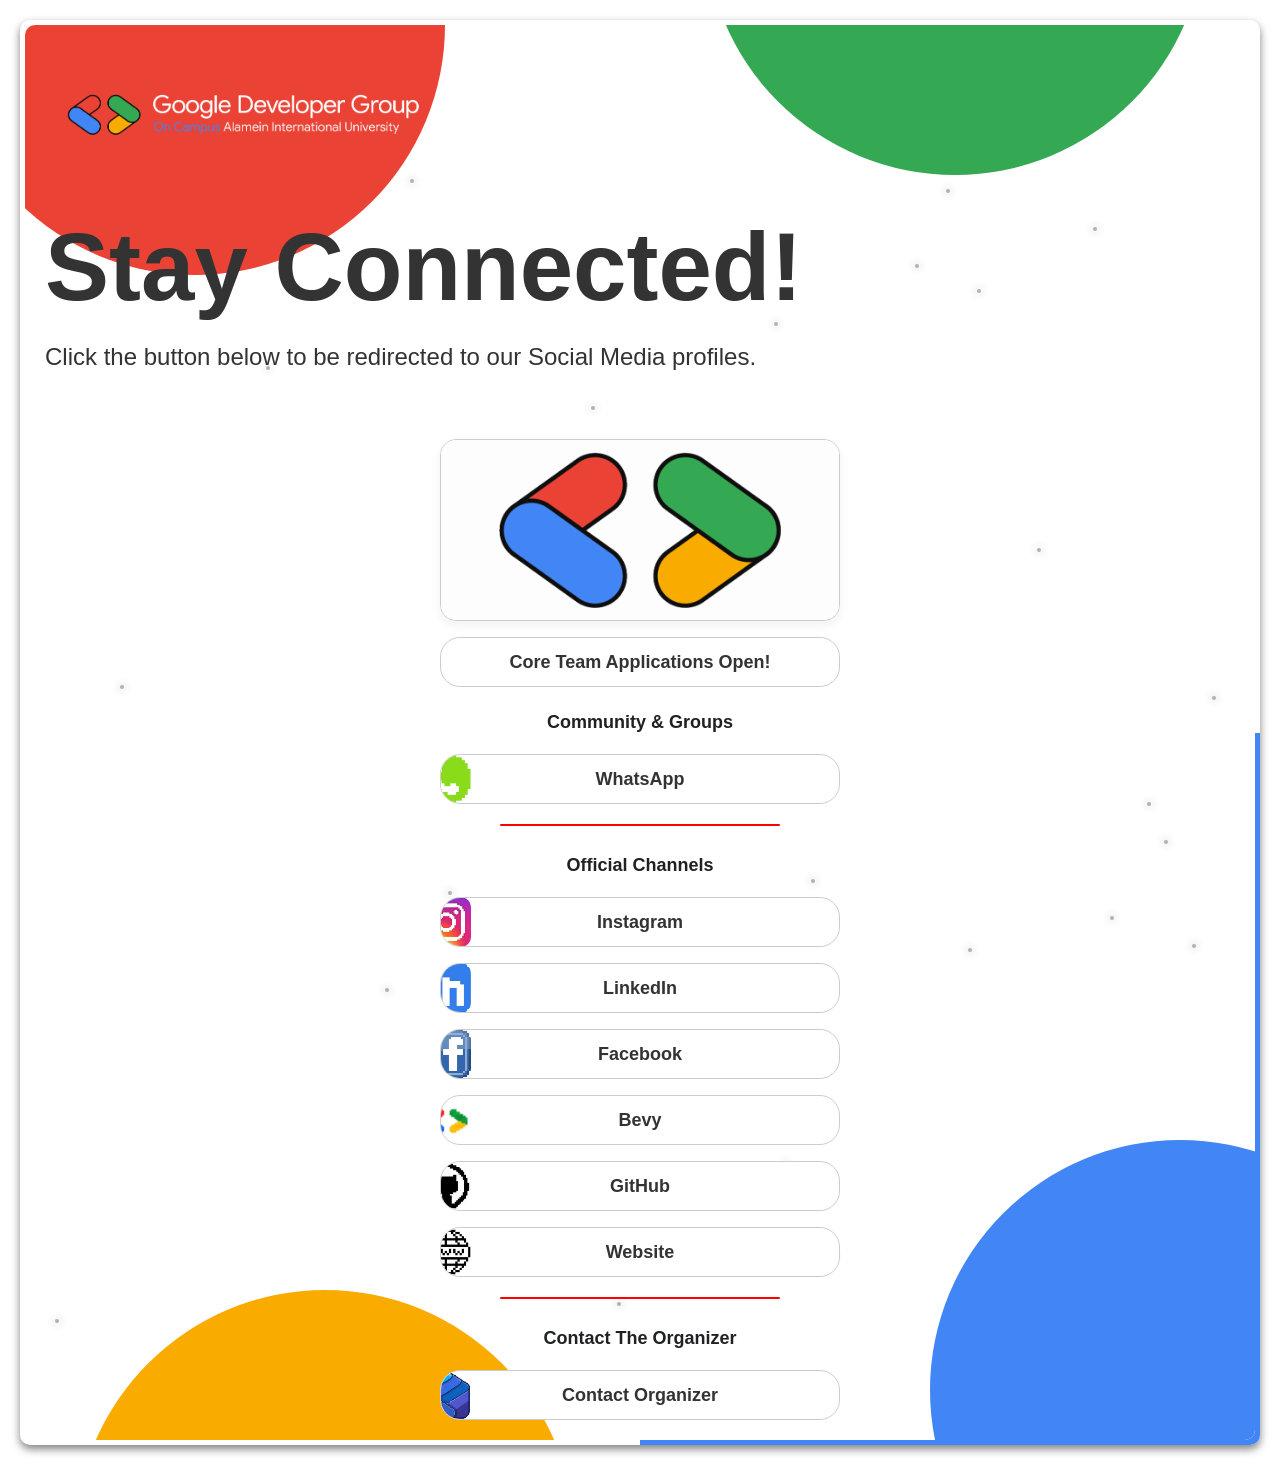
==== index.html @ 1f6dc842 "fixed issues with fillLinks.js & added animations" ====
<!DOCTYPE html>
<html lang="en">

<head>
    <meta charset="UTF-8" />
    <meta name="viewport" content="width=device-width, initial-scale=1.0" />
    <meta name="description"
        content="Official link tree for Google Developer Groups on Campus - Alamein International University." />
    <meta property="og:title" content="GDG on Campus AIU | Stay Connected!" />
    <meta property="og:description"
        content="Official link tree for Google Developer Groups on Campus - Alamein International University." />
    <meta property="og:image" content="./assets/icons/GDGOnCampus-Horizontal-logo.png" />
    <title>GDG on Campus AIU | Stay Connected!</title>
    <link rel="icon" type="image/png" href="./assets/icons/GDGoC-logo1.png">
    <link rel="stylesheet" href="index.css" />
</head>

<body>
    <div class="container-background">
        <div class="container-background-border">
        </div>
        <div class="container">
            <div class="particles"></div>

            <div class="google-circle red"></div>
            <div class="google-circle yellow"></div>
            <div class="google-circle green"></div>
            <div class="google-circle blue"></div>

            <div class="text align-left">
                <img class="logo" src="./assets/icons/GDGOnCampus-Horizontal-logo.png" alt="gdgoc-logo" />

                <h1 id="title">Stay Connected!</h1>
                <p id="description">Click the button below to be redirected to our Social Media profiles.</p>
            </div>

            <div id="animation-layer" class="row align-center">
                <div class="column button-container links">
                </div>
            </div>
        </div>
    </div>

    <script type="module" src="./src/js/fillLinks.js"></script>
    <script type="module" src="./src/js/background.js"></script>
</body>

</html>
---- index.css ----
html,
body {
  margin: 0;
  overflow-x: hidden;
}

.row {
  display: flex;
  flex-wrap: wrap;
  flex-direction: row;
}

.align-left {
  text-align: left;
}

.align-center {
  align-items: center;
  justify-content: center;
}

.column {
  display: flex;
  flex-direction: column;
  flex-wrap: wrap;
}

* {
  font-family: Arial, sans-serif;
  color: #333;
  font-size: 16px;
  line-height: 1.5;
  box-sizing: border-box;
}

.logo {
  position: absolute;
  top: 50px;
  left: 20px;

  width: 400px;
  height: auto;

  transform: translateX(-100px);
  opacity: 0;

  animation: fadeRight 1s ease 0.5s forwards;
}

.title-logo {
  transform: scale(0.7);
}

.container-background {
  position: relative;

  min-height: calc(100vh - 40px);
  min-height: calc(100dvh - 40px);
  height: auto;

  margin: 20px;

  display: flex;
  align-items: stretch;
  justify-content: center;

  background: transparent;

  border-radius: 10px;
  box-shadow: 0 4px 8px rgba(0, 0, 0, 0.5);

  padding: 5px;

  overflow: hidden;
}

.container-background-border {
  position: absolute;

  width: 10000px;
  height: 10000px;

  top: 50%;
  left: 50%;

  background: conic-gradient(
    #ea4335 0deg 90deg,
    #f9ab00 90deg 180deg,
    #34a853 180deg 270deg,
    #4285f4 270deg 360deg
  );

  animation: rotate-background 20s linear infinite;
}

.particle {
  position: absolute;

  width: 4px;
  height: 4px;

  border-radius: 50%;

  background: black;

  box-shadow:
    0 0 8px black,
    0 0 15px black;

  opacity: 0.3;

  z-index: -1;

  animation: particle-drift ease infinite;
}

.container {
  z-index: 100;

  display: flex;
  flex-direction: column;
  justify-content: flex-start;
  text-align: center;

  width: 100%;
  min-height: 0;
  height: auto;

  padding: 20px;

  border-radius: 10px;
  background: white;

  position: relative;
  overflow: hidden;
}

.container h1 {
  font-size: 96px;
  margin: 0;

  padding-top: 150px;

  opacity: 0;
  animation: fadeRight 1s ease 0.7s forwards;
}

.container p {
  font-size: 24px;
  margin-top: 0;

  opacity: 0;
  animation: fadeRight 1s ease 0.8s forwards;
}

.google-circle {
  position: absolute;

  width: 500px;
  height: 500px;
  border-radius: 50%;
  background: #4285f4;
  display: flex;
  align-items: center;
  justify-content: center;
  color: white;
  font-size: 24px;
  font-weight: bold;

  z-index: -1;
}

.google-circle.green {
  background: #34a853;
  right: 50px;
  top: -350px;

  transform: translate(0px, -150px);

  animation: circleAnimation 1s ease forwards;
}

.google-circle.blue {
  background: #4285f4;
  right: -175px;
  bottom: -200px;

  transform: translate(300px, 200px);

  animation: circleAnimation 1s ease forwards;
}

.google-circle.yellow {
  background: #f9ab00;
  left: 50px;
  bottom: -350px;

  transform: translate(-300px, 150px);

  animation: circleAnimation 1s ease forwards;
}

.google-circle.red {
  background: #ea4335;
  left: -80px;
  top: -250px;

  transform: translate(-250px, -250px);

  animation: circleAnimation 1s ease forwards;
}

.button-container {
  display: flex;
  justify-content: center;
  align-items: center;

  margin-top: clamp(20px, 5%, 40px);
  width: 100%;

  gap: 16px;
}

.container a {
  --button-before-color: white;

  position: relative;
  z-index: 0;

  width: clamp(200px, 75%, 400px);
  height: 50px;

  font-size: 16px;

  color: black;
  background: white;

  border: 1px solid #ccc;
  border-radius: 20px;

  cursor: pointer;
  overflow: hidden;

  text-decoration: none;

  opacity: 0;

  transition: transform 0.2s ease;
}

.container a::before {
  content: "";
  position: absolute;
  top: 0;
  left: 0;
  bottom: 0;
  width: 0;
  border-radius: 10px;
  background: var(--button-before-color);
  z-index: -1;
  transition: width 0.5s ease-in-out;
}

.container a img {
  position: absolute;
  top: 50%;
  left: -20px;
  transform: translateY(-50%);

  border-radius: 10px;

  width: 50px;
  height: 50px;

  transition:
    left 0.5s ease-in-out,
    transform 0.2s ease;

  z-index: 2;
}

.container a span {
  position: relative;

  font-size: 18px;
  font-weight: bold;

  z-index: 1;
  display: flex;
  align-items: center;
  justify-content: center;
  width: 100%;
  height: 100%;
}

.container a:hover {
  transform: translateX(0) scale(1.05);
}

.container a:active {
  transform: translateX(0) scale(0.95);
}

.container a:hover::before {
  width: 100%;
}

.container a:hover img {
  left: calc(100% - 30px);
}

/* ============================================================
   Linktree-like Multi-Type Components (img, divider, text)
   ============================================================ */

.tree-img-card {
  display: flex;
  flex-direction: column;
  width: clamp(200px, 75%, 400px);
  border-radius: 16px;
  overflow: hidden;
  border: 1px solid #ccc;
  background: white;
  text-decoration: none;
  cursor: pointer;
  box-shadow: 0 4px 10px rgba(0, 0, 0, 0.06);
  opacity: 0;
  transition:
    transform 0.25s ease,
    box-shadow 0.25s ease;
}

.tree-img-card:hover {
  transform: scale(1.05);
  box-shadow: 0 8px 20px rgba(0, 0, 0, 0.12);
}

.tree-img-card img {
  width: 100%;
  height: auto;
  max-height: 180px;
  object-fit: contain;
  background: #fdfdfd;
  display: block;
  padding: 12px;
}

.tree-img-caption {
  padding: 8px 14px;
  font-size: 15px;
  font-weight: bold;
  text-align: center;
  color: #333;
  background: #fafafa;
  border-top: 1px solid #eee;
}

.tree-divider {
  width: clamp(160px, 50%, 280px);
  height: 2px;
  background: #e0e0e0;
  border-radius: 2px;
  margin: 4px auto;
  opacity: 0;

  z-index: 100;
}

.tree-text {
  width: clamp(200px, 75%, 400px);
  text-align: center;
  opacity: 0;
}

.tree-heading {
  font-size: 18px;
  font-weight: bold;
  color: #202124;
  margin: 6px 0 2px;
}

.tree-paragraph {
  font-size: 14px;
  color: #666;
  margin: 4px 0;
  line-height: 1.4;
}

@media (max-width: 850px) {
  .container-background {
    margin: 10px;
  }

  .container h1 {
    font-size: 48px;
    padding-top: 110px;
  }

  .container p {
    font-size: 16px;
  }

  .logo {
    width: 300px;
  }

  .google-circle.green {
    right: -300px;
  }

  .google-circle.blue {
    right: -300px;
  }

  .google-circle.yellow {
    left: -300px;
  }

  .google-circle.red {
    left: -150px;
  }
}

@keyframes circleAnimation {
  to {
    transform: translate(0, 0);
  }
}

@keyframes fadeRight {
  from {
    transform: translateX(-50px);
  }
  to {
    transform: translateX(0px);
    opacity: 1;
  }
}

@keyframes rotate-background {
  from {
    transform: translate(-50%, -50%) rotate(0deg);
  }

  to {
    transform: translate(-50%, -50%) rotate(360deg);
  }
}

@keyframes particle-drift {
  0% {
    transform: translateY(0px);
  }

  50% {
    transform: translateY(-120px);
  }

  100% {
    transform: translateY(0px);
  }
}
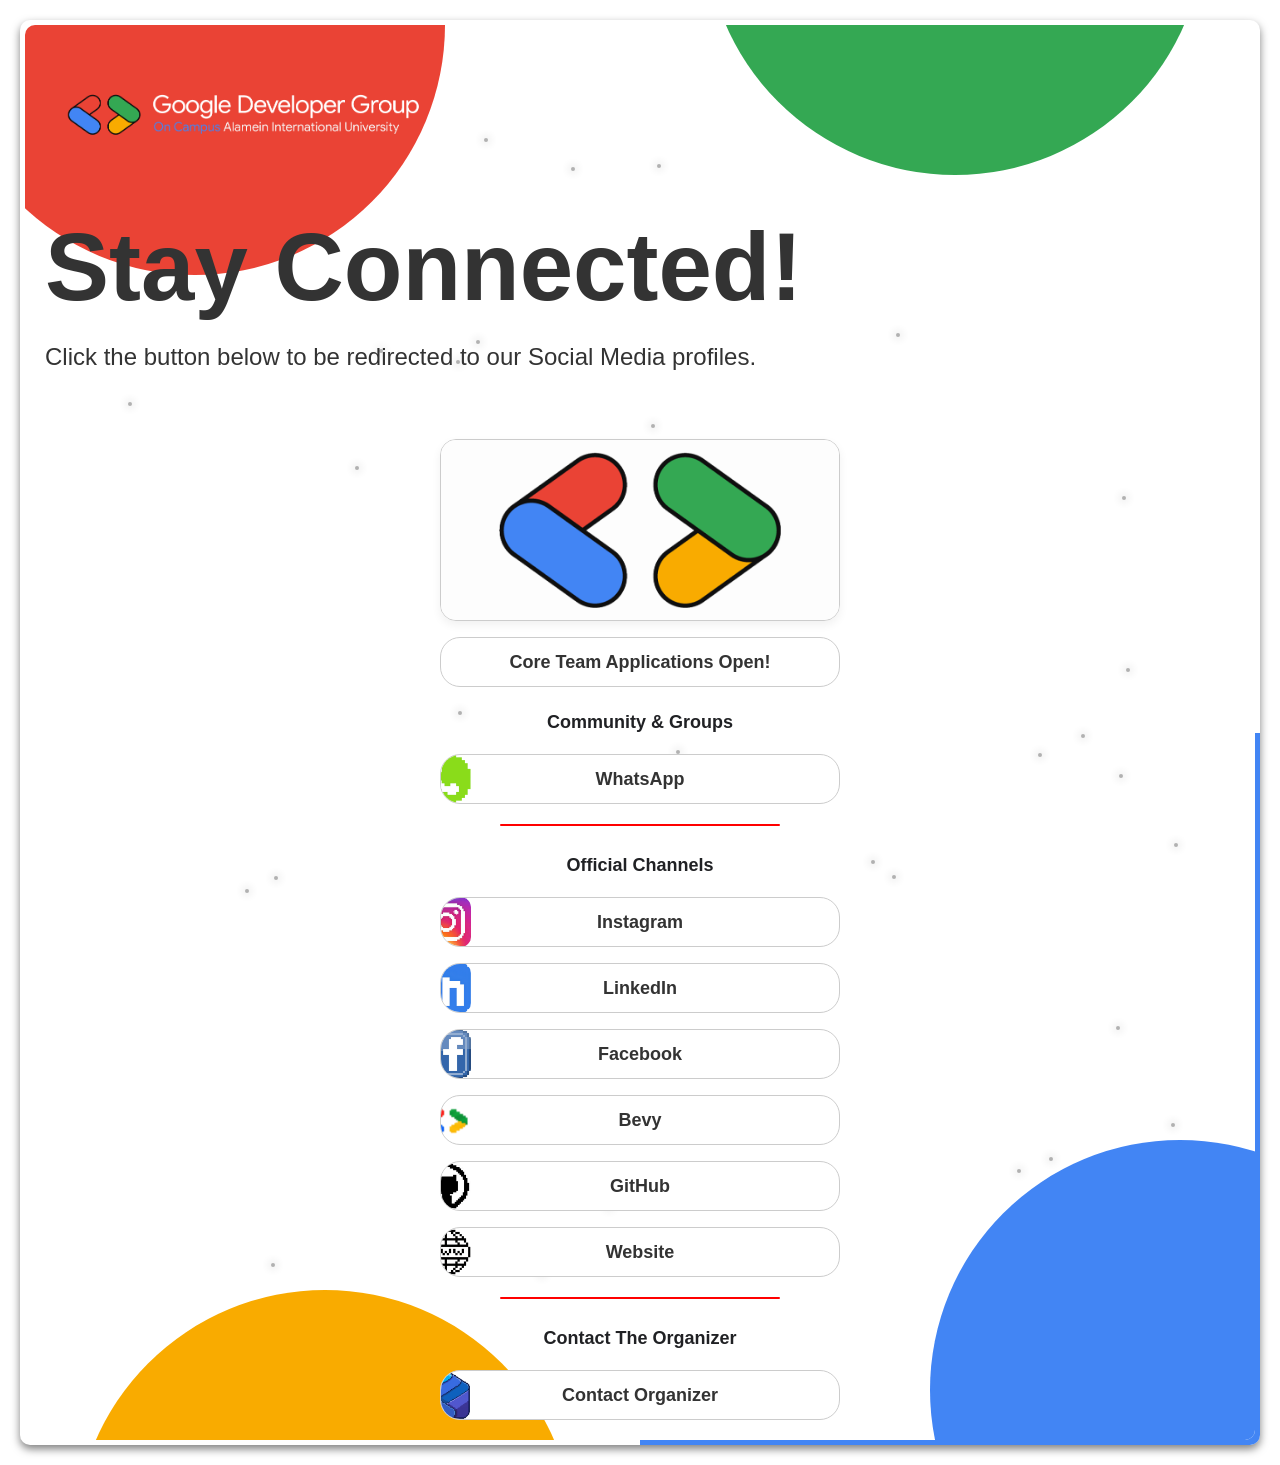
==== commit 888eb0f3: "removed unnecessary id declaration" ====
--- a/index.html
+++ b/index.html
@@ -34,7 +34,7 @@
                 <p id="description">Click the button below to be redirected to our Social Media profiles.</p>
             </div>
 
-            <div id="animation-layer" class="row align-center">
+            <div class="row align-center">
                 <div class="column button-container links">
                 </div>
             </div>
@@ -45,4 +45,4 @@
     <script type="module" src="./src/js/background.js"></script>
 </body>
 
-</html>+</html>
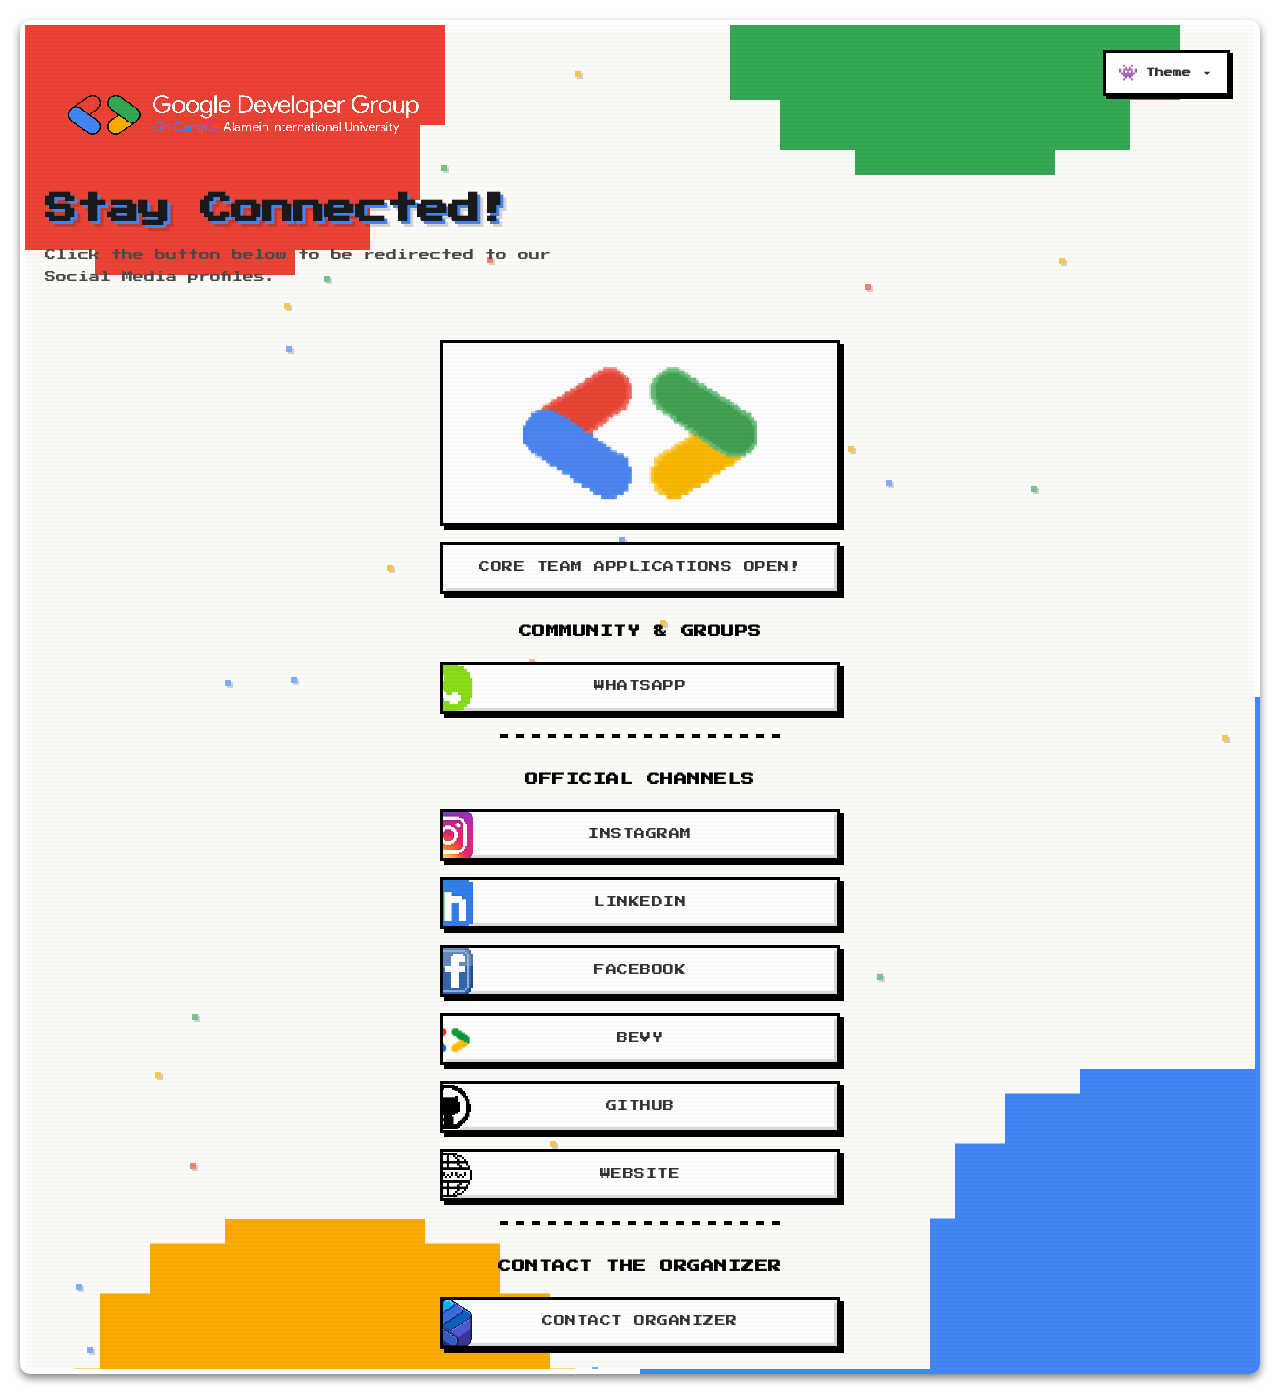
==== commit c2ed1646: "feat: added multi theme options" ====
--- a/index.html
+++ b/index.html
@@ -12,14 +12,49 @@
     <meta property="og:image" content="./assets/icons/GDGOnCampus-Horizontal-logo.png" />
     <title>GDG on Campus AIU | Stay Connected!</title>
     <link rel="icon" type="image/png" href="./assets/icons/GDGoC-logo1.png">
+    <link rel="preconnect" href="https://fonts.googleapis.com">
+    <link rel="preconnect" href="https://fonts.gstatic.com" crossorigin>
+    <link href="https://fonts.googleapis.com/css2?family=Press+Start+2P&display=swap" rel="stylesheet">
     <link rel="stylesheet" href="index.css" />
+    <link rel="stylesheet" href="./src/css/theme-variables.css" />
+    <link rel="stylesheet" href="./src/css/theme-switcher.css" />
+    <link rel="stylesheet" href="./src/css/pixel-theme.css" />
 </head>
 
 <body>
     <div class="container-background">
-        <div class="container-background-border">
-        </div>
+        <div class="container-background-border"></div>
         <div class="container">
+            <!-- Theme Switcher Menu (Top Right) -->
+            <div class="theme-switcher-wrapper">
+                <button id="themeMenuButton" class="theme-menu-btn" aria-haspopup="true" aria-expanded="false" title="Change Theme">
+                    <span class="theme-icon">🎨</span>
+                    <span class="theme-label">Theme</span>
+                    <svg class="theme-chevron" viewBox="0 0 24 24" width="16" height="16">
+                        <path fill="currentColor" d="M7 10l5 5 5-5z"/>
+                    </svg>
+                </button>
+                <div id="themeDropdown" class="theme-dropdown" role="menu">
+                    <div class="theme-dropdown-header">Select Theme</div>
+                    <button class="theme-option" data-set-theme="classic" role="menuitem">
+                        <span class="option-icon">🎨</span>
+                        <div class="option-info">
+                            <div class="option-title">Classic</div>
+                            <div class="option-sub">Original clean design</div>
+                        </div>
+                        <span class="option-check">✓</span>
+                    </button>
+                    <button class="theme-option" data-set-theme="pixel" role="menuitem">
+                        <span class="option-icon">👾</span>
+                        <div class="option-info">
+                            <div class="option-title">Pixel Art</div>
+                            <div class="option-sub">8-Bit retro arcade</div>
+                        </div>
+                        <span class="option-check">✓</span>
+                    </button>
+                </div>
+            </div>
+
             <div class="particles"></div>
 
             <div class="google-circle red"></div>
@@ -43,6 +78,7 @@
 
     <script type="module" src="./src/js/fillLinks.js"></script>
     <script type="module" src="./src/js/background.js"></script>
+    <script type="module" src="./src/js/themeSwitcher.js"></script>
 </body>
 
 </html>
--- a/src/css/theme-variables.css
+++ b/src/css/theme-variables.css
@@ -0,0 +1,82 @@
+/**
+ * ============================================================================
+ * GDGoC Tree - Theme Variables System
+ * ============================================================================
+ */
+
+:root,
+[data-theme="classic"] {
+  /* Google Brand Colors */
+  --color-google-blue: #4285f4;
+  --color-google-red: #ea4335;
+  --color-google-yellow: #f9ab00;
+  --color-google-green: #34a853;
+
+  /* Typography */
+  --theme-font-family: Arial, sans-serif;
+  --theme-font-heading: Arial, sans-serif;
+  --theme-title-size: 96px;
+  --theme-title-size-mobile: 48px;
+  --theme-desc-size: 24px;
+  --theme-desc-size-mobile: 16px;
+
+  /* Palette & Backgrounds */
+  --theme-text-color: #333333;
+  --theme-heading-color: #202124;
+  --theme-desc-color: #666666;
+  --theme-container-bg: #ffffff;
+  --theme-card-bg: #ffffff;
+  --theme-border-color: #cccccc;
+  --theme-divider-color: #e0e0e0;
+
+  /* Button Tokens */
+  --theme-btn-bg: #ffffff;
+  --theme-btn-color: #000000;
+  --theme-btn-border: 1px solid #cccccc;
+  --theme-btn-radius: 20px;
+  --theme-btn-height: 50px;
+  --theme-btn-font-size: 18px;
+  --theme-btn-font-weight: bold;
+  --theme-btn-shadow: none;
+
+  /* Google Circles */
+  --theme-circle-radius: 50%;
+  --theme-circle-clip: none;
+
+  /* Particles */
+  --theme-particle-radius: 50%;
+  --theme-particle-size: 4px;
+}
+
+[data-theme="pixel"] {
+  /* Pixel / 8-Bit Typography */
+  --theme-font-family: 'Press Start 2P', monospace, sans-serif;
+  --theme-font-heading: 'Press Start 2P', monospace, sans-serif;
+  --theme-title-size: 26px;
+  --theme-title-size-mobile: 18px;
+  --theme-desc-size: 11px;
+  --theme-desc-size-mobile: 9px;
+
+  /* Palette & Backgrounds */
+  --theme-text-color: #111111;
+  --theme-heading-color: #000000;
+  --theme-desc-color: #333333;
+  --theme-container-bg: #f8f9fa;
+  --theme-card-bg: #ffffff;
+  --theme-border-color: #000000;
+  --theme-divider-color: #000000;
+
+  /* Retro Button Tokens */
+  --theme-btn-bg: #ffffff;
+  --theme-btn-color: #000000;
+  --theme-btn-border: 3px solid #000000;
+  --theme-btn-radius: 0px;
+  --theme-btn-height: 54px;
+  --theme-btn-font-size: 11px;
+  --theme-btn-font-weight: 700;
+  --theme-btn-shadow: 4px 4px 0px #000000;
+
+  /* Pixel Particles */
+  --theme-particle-radius: 0px;
+  --theme-particle-size: 6px;
+}
--- a/src/css/theme-switcher.css
+++ b/src/css/theme-switcher.css
@@ -0,0 +1,272 @@
+/**
+ * ============================================================================
+ * GDGoC Tree - Theme Switcher Menu Styles
+ * ============================================================================
+ */
+
+.theme-switcher-wrapper {
+  position: absolute;
+  top: 25px;
+  right: 25px;
+  z-index: 300;
+  user-select: none;
+}
+
+/* --------------------------------------------------------------------------
+   Classic Mode Theme Switcher (Default)
+   -------------------------------------------------------------------------- */
+.theme-menu-btn {
+  display: flex;
+  align-items: center;
+  gap: 8px;
+  padding: 8px 16px;
+  background: rgba(255, 255, 255, 0.95);
+  backdrop-filter: blur(8px);
+  border: 1px solid #e0e0e0;
+  border-radius: 20px;
+  box-shadow: 0 2px 8px rgba(0, 0, 0, 0.08);
+  font-family: Arial, sans-serif;
+  font-size: 14px;
+  font-weight: 600;
+  color: #333333;
+  cursor: pointer;
+  outline: none;
+  transition: all 0.2s ease;
+}
+
+.theme-menu-btn:hover {
+  background: #ffffff;
+  border-color: #cccccc;
+  box-shadow: 0 4px 12px rgba(0, 0, 0, 0.12);
+  transform: translateY(-1px);
+}
+
+.theme-menu-btn:active {
+  transform: translateY(1px);
+}
+
+.theme-icon {
+  font-size: 16px;
+  display: flex;
+  align-items: center;
+}
+
+.theme-label {
+  font-size: 14px;
+  font-weight: 600;
+  color: #333333;
+}
+
+.theme-chevron {
+  transition: transform 0.2s ease;
+  color: #666666;
+}
+
+.theme-menu-btn[aria-expanded="true"] .theme-chevron {
+  transform: rotate(180deg);
+}
+
+/* Dropdown Menu */
+.theme-dropdown {
+  position: absolute;
+  top: calc(100% + 8px);
+  right: 0;
+  min-width: 220px;
+  background: #ffffff;
+  border: 1px solid #eaeaea;
+  border-radius: 14px;
+  box-shadow: 0 10px 30px rgba(0, 0, 0, 0.15);
+  padding: 8px;
+  display: none;
+  flex-direction: column;
+  gap: 4px;
+  z-index: 350;
+  animation: fadeInDown 0.18s ease-out;
+}
+
+.theme-dropdown.open {
+  display: flex;
+}
+
+.theme-dropdown-header {
+  padding: 6px 10px 4px;
+  font-size: 11px;
+  font-weight: 700;
+  text-transform: uppercase;
+  color: #888888;
+  letter-spacing: 0.5px;
+}
+
+.theme-option {
+  display: flex;
+  align-items: center;
+  gap: 12px;
+  padding: 10px 12px;
+  border-radius: 10px;
+  border: none;
+  background: transparent;
+  cursor: pointer;
+  text-align: left;
+  transition: background 0.15s ease;
+  width: 100%;
+  color: inherit;
+}
+
+.theme-option:hover {
+  background: #f4f6f9;
+}
+
+.theme-option.active {
+  background: #edf3fd;
+}
+
+.option-icon {
+  font-size: 20px;
+  flex-shrink: 0;
+}
+
+.option-info {
+  display: flex;
+  flex-direction: column;
+  flex-grow: 1;
+}
+
+.option-title {
+  font-size: 14px;
+  font-weight: 700;
+  color: #1a1a1a;
+}
+
+.option-sub {
+  font-size: 11px;
+  color: #777777;
+}
+
+.option-check {
+  font-size: 14px;
+  font-weight: bold;
+  color: #4285f4;
+  opacity: 0;
+  transition: opacity 0.15s ease;
+}
+
+.theme-option.active .option-check {
+  opacity: 1;
+}
+
+@keyframes fadeInDown {
+  from {
+    opacity: 0;
+    transform: translateY(-8px);
+  }
+  to {
+    opacity: 1;
+    transform: translateY(0);
+  }
+}
+
+/* --------------------------------------------------------------------------
+   Pixel Art Mode Overrides for Theme Switcher
+   -------------------------------------------------------------------------- */
+[data-theme="pixel"] .theme-menu-btn {
+  font-family: 'Press Start 2P', monospace, sans-serif !important;
+  font-size: 9px !important;
+  border-radius: 0 !important;
+  border: 3px solid #000000 !important;
+  box-shadow: 3px 3px 0px #000000 !important;
+  background: #ffffff !important;
+  color: #000000 !important;
+  padding: 8px 12px !important;
+}
+
+[data-theme="pixel"] .theme-menu-btn:hover {
+  transform: translate(-1px, -1px) !important;
+  box-shadow: 4px 4px 0px #000000 !important;
+}
+
+[data-theme="pixel"] .theme-menu-btn:active {
+  transform: translate(2px, 2px) !important;
+  box-shadow: 1px 1px 0px #000000 !important;
+}
+
+[data-theme="pixel"] .theme-label {
+  font-family: 'Press Start 2P', monospace, sans-serif !important;
+  font-size: 9px !important;
+}
+
+[data-theme="pixel"] .theme-dropdown {
+  font-family: 'Press Start 2P', monospace, sans-serif !important;
+  border-radius: 0 !important;
+  border: 3px solid #000000 !important;
+  box-shadow: 5px 5px 0px #000000 !important;
+  background: #fdfbf7 !important;
+  min-width: 250px;
+}
+
+[data-theme="pixel"] .theme-dropdown-header {
+  font-family: 'Press Start 2P', monospace, sans-serif !important;
+  font-size: 8px !important;
+  color: #000000 !important;
+  border-bottom: 2px solid #000000;
+  margin-bottom: 4px;
+}
+
+[data-theme="pixel"] .theme-option {
+  border-radius: 0 !important;
+  font-family: 'Press Start 2P', monospace, sans-serif !important;
+  padding: 8px 10px !important;
+}
+
+[data-theme="pixel"] .theme-option:hover {
+  background: #000000 !important;
+  color: #ffffff !important;
+}
+
+[data-theme="pixel"] .theme-option:hover .option-title,
+[data-theme="pixel"] .theme-option:hover .option-sub,
+[data-theme="pixel"] .theme-option:hover .option-check {
+  color: #ffffff !important;
+}
+
+[data-theme="pixel"] .option-title {
+  font-family: 'Press Start 2P', monospace, sans-serif !important;
+  font-size: 9px !important;
+}
+
+[data-theme="pixel"] .option-sub {
+  font-family: 'Press Start 2P', monospace, sans-serif !important;
+  font-size: 7px !important;
+  line-height: 1.5;
+  margin-top: 3px;
+}
+
+[data-theme="pixel"] .theme-option.active {
+  background: #ece8df !important;
+}
+
+[data-theme="pixel"] .theme-option.active .option-check {
+  color: #ea4335 !important;
+}
+
+/* --------------------------------------------------------------------------
+   Mobile Adjustments
+   -------------------------------------------------------------------------- */
+@media (max-width: 850px) {
+  .theme-switcher-wrapper {
+    top: 15px;
+    right: 15px;
+  }
+
+  .theme-menu-btn {
+    padding: 6px 12px;
+    font-size: 12px;
+  }
+
+  .theme-label {
+    display: none;
+  }
+
+  [data-theme="pixel"] .theme-menu-btn {
+    padding: 6px 10px !important;
+  }
+}
--- a/src/css/pixel-theme.css
+++ b/src/css/pixel-theme.css
@@ -0,0 +1,235 @@
+/**
+ * ============================================================================
+ * GDGoC Tree - Pixel Art (8-Bit Retro Gaming) Theme
+ * ============================================================================
+ * Pure code implementation of 8-bit arcade / NES aesthetic.
+ * Strictly scoped under [data-theme="pixel"] to protect original classic styles.
+ * Does NOT touch .container-background-border (outer rainbow frame).
+ * ============================================================================
+ */
+
+/* --------------------------------------------------------------------------
+   1. Global Pixel Art Typography & Rendering
+   -------------------------------------------------------------------------- */
+[data-theme="pixel"] body {
+  font-family: 'Press Start 2P', monospace, sans-serif !important;
+  image-rendering: pixelated;
+}
+
+[data-theme="pixel"] * {
+  image-rendering: pixelated;
+}
+
+/* --------------------------------------------------------------------------
+   2. Main Container Styling & Subtle Retro CRT Scanlines
+   -------------------------------------------------------------------------- */
+[data-theme="pixel"] .container {
+  background: #fdfbf7 !important;
+  border-radius: 0px !important;
+  position: relative;
+}
+
+/* Subtle CRT Scanline effect (pure CSS, pointer-events none) */
+[data-theme="pixel"] .container::after {
+  content: "";
+  position: absolute;
+  inset: 0;
+  pointer-events: none;
+  background: repeating-linear-gradient(
+    to bottom,
+    rgba(0, 0, 0, 0.02) 0px,
+    rgba(0, 0, 0, 0.02) 2px,
+    transparent 2px,
+    transparent 4px
+  );
+  z-index: 50;
+}
+
+/* --------------------------------------------------------------------------
+   3. Google Circles -> 8-Bit Stepped Pixel Shapes
+   -------------------------------------------------------------------------- */
+[data-theme="pixel"] .google-circle {
+  border-radius: 0 !important;
+  /* Authentic 8-bit stepped circle silhouette (blocky pixel stair-stepping) */
+  clip-path: polygon(
+    30% 0%, 70% 0%,
+    70% 5%, 85% 5%,
+    85% 15%, 95% 15%,
+    95% 30%, 100% 30%,
+    100% 70%, 95% 70%,
+    95% 85%, 85% 85%,
+    85% 95%, 70% 95%,
+    70% 100%, 30% 100%,
+    30% 95%, 15% 95%,
+    15% 85%, 5% 85%,
+    5% 70%, 0% 70%,
+    0% 30%, 5% 30%,
+    5% 15%, 15% 15%,
+    15% 5%, 30% 5%
+  ) !important;
+  filter: drop-shadow(4px 4px 0px rgba(0, 0, 0, 0.15));
+}
+
+/* --------------------------------------------------------------------------
+   4. Floating Particles -> 8-Bit Square Pixels
+   -------------------------------------------------------------------------- */
+[data-theme="pixel"] .particle {
+  border-radius: 0 !important;
+  width: 6px !important;
+  height: 6px !important;
+  opacity: 0.65 !important;
+  box-shadow: 2px 2px 0px rgba(0, 0, 0, 0.25) !important;
+}
+
+/* --------------------------------------------------------------------------
+   5. Header & Text Typography (8-Bit NES Style)
+   -------------------------------------------------------------------------- */
+[data-theme="pixel"] .container h1,
+[data-theme="pixel"] #title {
+  font-family: 'Press Start 2P', monospace, sans-serif !important;
+  font-size: 32px !important;
+  line-height: 1.5 !important;
+  letter-spacing: -1px;
+  color: #1a1a1a !important;
+  text-shadow: 3px 3px 0px #4285f4, 6px 6px 0px rgba(0, 0, 0, 0.15) !important;
+  padding-top: 140px !important;
+}
+
+[data-theme="pixel"] .container p,
+[data-theme="pixel"] #description {
+  font-family: 'Press Start 2P', monospace, sans-serif !important;
+  font-size: 11px !important;
+  line-height: 2 !important;
+  color: #4a4a4a !important;
+  max-width: 550px;
+  margin-left: 0;
+  margin-top: 12px !important;
+}
+
+[data-theme="pixel"] .logo {
+  image-rendering: pixelated;
+}
+
+/* --------------------------------------------------------------------------
+   6. 8-Bit Retro Buttons & Links
+   -------------------------------------------------------------------------- */
+[data-theme="pixel"] .container a {
+  border-radius: 0 !important;
+  border: 3px solid #000000 !important;
+  background: #ffffff !important;
+  box-shadow:
+    4px 4px 0px #000000,
+    inset 3px 3px 0px rgba(255, 255, 255, 0.8),
+    inset -3px -3px 0px rgba(0, 0, 0, 0.15) !important;
+  height: 52px !important;
+  transition: transform 0.1s steps(2), box-shadow 0.1s steps(2) !important;
+}
+
+[data-theme="pixel"] .container a::before {
+  border-radius: 0 !important;
+  transition: width 0.25s steps(4) !important;
+}
+
+[data-theme="pixel"] .container a span {
+  font-family: 'Press Start 2P', monospace, sans-serif !important;
+  font-size: 11px !important;
+  font-weight: normal !important;
+  letter-spacing: 0.5px;
+  text-transform: uppercase;
+}
+
+[data-theme="pixel"] .container a img {
+  border-radius: 0 !important;
+  image-rendering: pixelated;
+}
+
+[data-theme="pixel"] .container a:hover {
+  transform: translate(-2px, -2px) !important;
+  box-shadow:
+    6px 6px 0px #000000,
+    inset 3px 3px 0px rgba(255, 255, 255, 0.9),
+    inset -3px -3px 0px rgba(0, 0, 0, 0.2) !important;
+}
+
+[data-theme="pixel"] .container a:active {
+  transform: translate(2px, 2px) !important;
+  box-shadow:
+    2px 2px 0px #000000,
+    inset -2px -2px 0px rgba(255, 255, 255, 0.8),
+    inset 2px 2px 0px rgba(0, 0, 0, 0.25) !important;
+}
+
+/* --------------------------------------------------------------------------
+   7. Dividers, Text Elements & Image Cards
+   -------------------------------------------------------------------------- */
+[data-theme="pixel"] .tree-divider {
+  border-radius: 0 !important;
+  height: 4px !important;
+  background: repeating-linear-gradient(
+    90deg,
+    #000000 0px,
+    #000000 8px,
+    transparent 8px,
+    transparent 16px
+  ) !important;
+}
+
+[data-theme="pixel"] .tree-heading {
+  font-family: 'Press Start 2P', monospace, sans-serif !important;
+  font-size: 13px !important;
+  letter-spacing: 0.5px;
+  color: #000000 !important;
+  text-transform: uppercase;
+  margin: 12px 0 4px !important;
+}
+
+[data-theme="pixel"] .tree-paragraph {
+  font-family: 'Press Start 2P', monospace, sans-serif !important;
+  font-size: 10px !important;
+  line-height: 1.8 !important;
+  color: #444444 !important;
+}
+
+[data-theme="pixel"] .tree-img-card {
+  border-radius: 0 !important;
+  border: 3px solid #000000 !important;
+  box-shadow: 4px 4px 0px #000000 !important;
+  background: #ffffff !important;
+  transition: transform 0.1s steps(2), box-shadow 0.1s steps(2) !important;
+}
+
+[data-theme="pixel"] .tree-img-card:hover {
+  transform: translate(-2px, -2px) !important;
+  box-shadow: 6px 6px 0px #000000 !important;
+}
+
+[data-theme="pixel"] .tree-img-caption {
+  font-family: 'Press Start 2P', monospace, sans-serif !important;
+  font-size: 9px !important;
+  border-radius: 0 !important;
+  border-top: 2px solid #000000 !important;
+  background: #f0f0f0 !important;
+}
+
+/* --------------------------------------------------------------------------
+   8. Mobile Responsiveness for Pixel Theme
+   -------------------------------------------------------------------------- */
+@media (max-width: 850px) {
+  [data-theme="pixel"] .container h1,
+  [data-theme="pixel"] #title {
+    font-size: 18px !important;
+    padding-top: 110px !important;
+    line-height: 1.6 !important;
+    text-shadow: 2px 2px 0px #4285f4, 4px 4px 0px rgba(0, 0, 0, 0.15) !important;
+  }
+
+  [data-theme="pixel"] .container p,
+  [data-theme="pixel"] #description {
+    font-size: 9px !important;
+    line-height: 1.9 !important;
+  }
+
+  [data-theme="pixel"] .container a span {
+    font-size: 9.5px !important;
+  }
+}
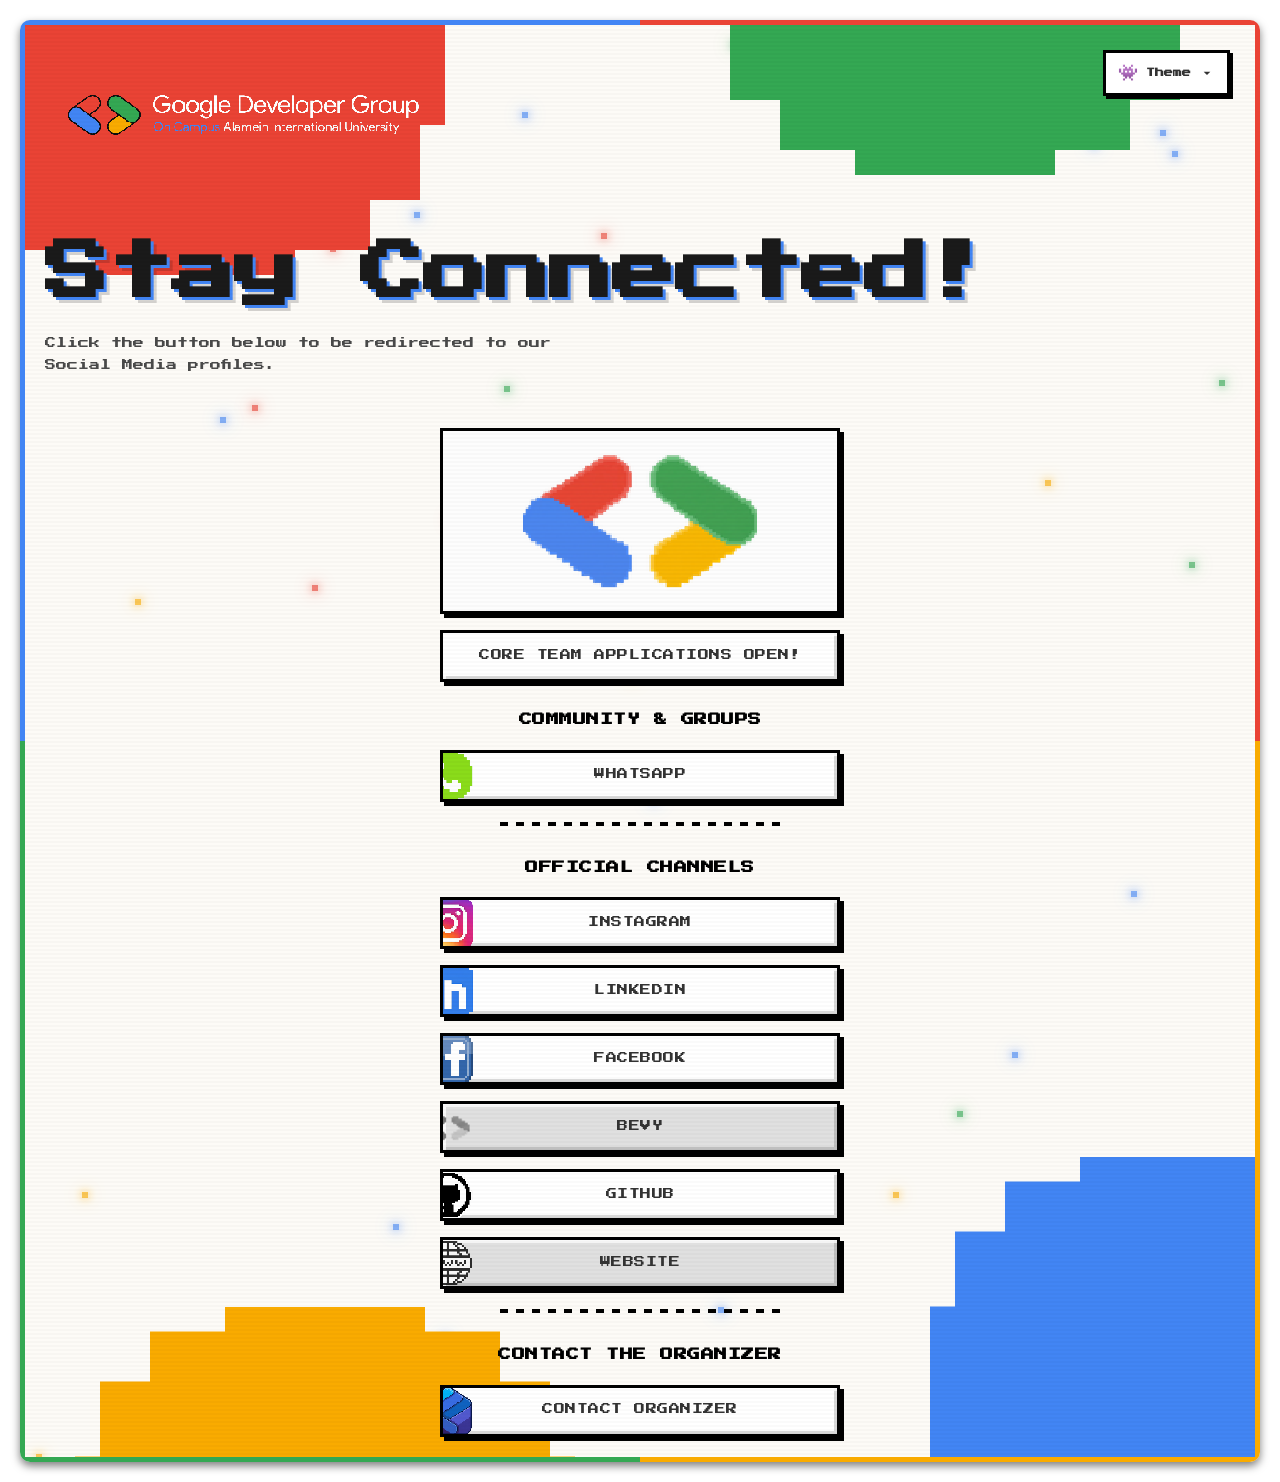
==== commit 4b857e31: "feat: implement background particle generator and user preference managers for theme and motion swit" ====
--- a/index.html
+++ b/index.html
@@ -52,6 +52,16 @@
                         </div>
                         <span class="option-check">✓</span>
                     </button>
+                    <div class="theme-dropdown-divider"></div>
+                    <div class="theme-dropdown-header">Preferences</div>
+                    <button id="motionToggleBtn" class="theme-option motion-option" role="menuitemcheckbox" aria-checked="true" title="Toggle Animations">
+                        <span class="option-icon" id="motionIcon">✨</span>
+                        <div class="option-info">
+                            <div class="option-title">Animations</div>
+                            <div class="option-sub" id="motionSub">Enabled</div>
+                        </div>
+                        <span class="motion-badge" id="motionBadge">ON</span>
+                    </button>
                 </div>
             </div>
 
--- a/index.css
+++ b/index.css
@@ -1,3 +1,11 @@
+#description {
+  font-size: 32px;
+  margin-top: 0;
+  opacity: 0;
+
+  animation: fadeRight 1s ease 0.8s forwards;
+}
+
 html,
 body {
   margin: 0;
@@ -83,6 +91,8 @@
   top: 50%;
   left: 50%;
 
+  transform: translate(-50%, -50%);
+
   background: conic-gradient(
     #ea4335 0deg 90deg,
     #f9ab00 90deg 180deg,
@@ -96,18 +106,14 @@
 .particle {
   position: absolute;
 
-  width: 4px;
-  height: 4px;
-
   border-radius: 50%;
 
   background: black;
 
-  box-shadow:
-    0 0 8px black,
-    0 0 15px black;
-
-  opacity: 0.3;
+  width: 6px;
+  height: 6px;
+  opacity: 0.65;
+  box-shadow: 2px 2px 0px rgba(0, 0, 0, 0.25);
 
   z-index: -1;
 
@@ -143,14 +149,6 @@
 
   opacity: 0;
   animation: fadeRight 1s ease 0.7s forwards;
-}
-
-.container p {
-  font-size: 24px;
-  margin-top: 0;
-
-  opacity: 0;
-  animation: fadeRight 1s ease 0.8s forwards;
 }
 
 .google-circle {
@@ -309,6 +307,22 @@
   left: calc(100% - 30px);
 }
 
+.container a.disabled {
+  cursor: not-allowed;
+  background: #f4f4f4;
+  border-color: #bbb;
+  color: #555;
+}
+
+.container a.disabled:active {
+  transform: none;
+}
+
+.container a.disabled img {
+  filter: grayscale(100%);
+  opacity: 0.8;
+}
+
 /* ============================================================
    Linktree-like Multi-Type Components (img, divider, text)
    ============================================================ */
@@ -356,9 +370,10 @@
 }
 
 .tree-divider {
+  --color: #e0e0e0;
   width: clamp(160px, 50%, 280px);
   height: 2px;
-  background: #e0e0e0;
+  background: var(--color);
   border-radius: 2px;
   margin: 4px auto;
   opacity: 0;
@@ -386,6 +401,63 @@
   line-height: 1.4;
 }
 
+.tree-error-card {
+  display: flex;
+  flex-direction: column;
+  align-items: center;
+  justify-content: center;
+  width: clamp(200px, 75%, 400px);
+  padding: 24px 20px;
+  border-radius: 16px;
+  background: white;
+  border: 1px solid #ea4335;
+  box-shadow: 0 4px 12px rgba(234, 67, 53, 0.12);
+  text-align: center;
+  box-sizing: border-box;
+}
+
+.tree-error-icon {
+  font-size: 32px;
+  margin-bottom: 8px;
+}
+
+.tree-error-msg {
+  font-size: 15px;
+  color: #555;
+  margin: 0 0 16px 0;
+  line-height: 1.5;
+}
+
+.tree-retry-btn {
+  display: inline-flex;
+  align-items: center;
+  justify-content: center;
+  height: 44px;
+  padding: 0 24px;
+  font-size: 15px;
+  font-weight: bold;
+  color: white;
+  background: #ea4335;
+  border: none;
+  border-radius: 50px;
+  cursor: pointer;
+  box-shadow: 0 2px 6px rgba(234, 67, 53, 0.35);
+  transition:
+    background 0.2s ease,
+    transform 0.2s ease,
+    box-shadow 0.2s ease;
+}
+
+.tree-retry-btn:hover {
+  background: #d93025;
+  transform: translateY(-2px);
+  box-shadow: 0 4px 10px rgba(234, 67, 53, 0.4);
+}
+
+.tree-retry-btn:active {
+  transform: translateY(0);
+}
+
 @media (max-width: 850px) {
   .container-background {
     margin: 10px;
@@ -460,3 +532,56 @@
     transform: translateY(0px);
   }
 }
+
+/* --------------------------------------------------------------------------
+   Accessibility & Motion Preferences
+   -------------------------------------------------------------------------- */
+/* Explicitly disabled by user */
+html[data-motion="disabled"] .container-background-border,
+html[data-motion="disabled"] .particle {
+  animation: none !important;
+}
+
+html[data-motion="disabled"] .container a,
+html[data-motion="disabled"] .tree-img-card,
+html[data-motion="disabled"] .tree-img-card img,
+html[data-motion="disabled"] .tree-heading,
+html[data-motion="disabled"] .tree-divider,
+html[data-motion="disabled"] .logo,
+html[data-motion="disabled"] .container h1,
+html[data-motion="disabled"] .container p {
+  opacity: 1 !important;
+  transform: none !important;
+  animation: none !important;
+}
+
+html[data-motion="disabled"] .google-circle {
+  transform: translate(0, 0) !important;
+  animation: none !important;
+}
+
+/* System reduced motion (respects OS unless user explicitly chose data-motion="enabled") */
+@media (prefers-reduced-motion: reduce) {
+  html:not([data-motion="enabled"]) .container-background-border,
+  html:not([data-motion="enabled"]) .particle {
+    animation: none !important;
+  }
+
+  html:not([data-motion="enabled"]) .container a,
+  html:not([data-motion="enabled"]) .tree-img-card,
+  html:not([data-motion="enabled"]) .tree-img-card img,
+  html:not([data-motion="enabled"]) .tree-heading,
+  html:not([data-motion="enabled"]) .tree-divider,
+  html:not([data-motion="enabled"]) .logo,
+  html:not([data-motion="enabled"]) .container h1,
+  html:not([data-motion="enabled"]) .container p {
+    opacity: 1 !important;
+    transform: none !important;
+    animation: none !important;
+  }
+
+  html:not([data-motion="enabled"]) .google-circle {
+    transform: translate(0, 0) !important;
+    animation: none !important;
+  }
+}
--- a/src/css/theme-variables.css
+++ b/src/css/theme-variables.css
@@ -50,8 +50,8 @@
 
 [data-theme="pixel"] {
   /* Pixel / 8-Bit Typography */
-  --theme-font-family: 'Press Start 2P', monospace, sans-serif;
-  --theme-font-heading: 'Press Start 2P', monospace, sans-serif;
+  --theme-font-family: "Press Start 2P", monospace, sans-serif;
+  --theme-font-heading: "Press Start 2P", monospace, sans-serif;
   --theme-title-size: 26px;
   --theme-title-size-mobile: 18px;
   --theme-desc-size: 11px;
--- a/src/css/theme-switcher.css
+++ b/src/css/theme-switcher.css
@@ -154,6 +154,28 @@
   opacity: 1;
 }
 
+.theme-dropdown-divider {
+  height: 1px;
+  background: #f0f0f0;
+  margin: 6px 4px;
+}
+
+.motion-badge {
+  font-size: 11px;
+  font-weight: 700;
+  padding: 3px 8px;
+  border-radius: 12px;
+  background: #e6f4ea;
+  color: #137333;
+  margin-left: auto;
+  transition: all 0.2s ease;
+}
+
+.motion-badge.off {
+  background: #f1f3f4;
+  color: #5f6368;
+}
+
 @keyframes fadeInDown {
   from {
     opacity: 0;
@@ -169,83 +191,105 @@
    Pixel Art Mode Overrides for Theme Switcher
    -------------------------------------------------------------------------- */
 [data-theme="pixel"] .theme-menu-btn {
-  font-family: 'Press Start 2P', monospace, sans-serif !important;
-  font-size: 9px !important;
-  border-radius: 0 !important;
-  border: 3px solid #000000 !important;
-  box-shadow: 3px 3px 0px #000000 !important;
-  background: #ffffff !important;
-  color: #000000 !important;
-  padding: 8px 12px !important;
+  font-family: "Press Start 2P", monospace, sans-serif;
+  font-size: 9px;
+  border-radius: 0;
+  border: 3px solid #000000;
+  box-shadow: 3px 3px 0px #000000;
+  background: #ffffff;
+  color: #000000;
+  padding: 8px 12px;
 }
 
 [data-theme="pixel"] .theme-menu-btn:hover {
-  transform: translate(-1px, -1px) !important;
-  box-shadow: 4px 4px 0px #000000 !important;
+  transform: translate(-1px, -1px);
+  box-shadow: 4px 4px 0px #000000;
 }
 
 [data-theme="pixel"] .theme-menu-btn:active {
-  transform: translate(2px, 2px) !important;
-  box-shadow: 1px 1px 0px #000000 !important;
+  transform: translate(2px, 2px);
+  box-shadow: 1px 1px 0px #000000;
 }
 
 [data-theme="pixel"] .theme-label {
-  font-family: 'Press Start 2P', monospace, sans-serif !important;
-  font-size: 9px !important;
+  font-family: "Press Start 2P", monospace, sans-serif;
+  font-size: 9px;
 }
 
 [data-theme="pixel"] .theme-dropdown {
-  font-family: 'Press Start 2P', monospace, sans-serif !important;
-  border-radius: 0 !important;
-  border: 3px solid #000000 !important;
-  box-shadow: 5px 5px 0px #000000 !important;
-  background: #fdfbf7 !important;
+  font-family: "Press Start 2P", monospace, sans-serif;
+  border-radius: 0;
+  border: 3px solid #000000;
+  box-shadow: 5px 5px 0px #000000;
+  background: #fdfbf7;
   min-width: 250px;
 }
 
 [data-theme="pixel"] .theme-dropdown-header {
-  font-family: 'Press Start 2P', monospace, sans-serif !important;
-  font-size: 8px !important;
-  color: #000000 !important;
+  font-family: "Press Start 2P", monospace, sans-serif;
+  font-size: 8px;
+  color: #000000;
   border-bottom: 2px solid #000000;
   margin-bottom: 4px;
 }
 
 [data-theme="pixel"] .theme-option {
-  border-radius: 0 !important;
-  font-family: 'Press Start 2P', monospace, sans-serif !important;
-  padding: 8px 10px !important;
+  border-radius: 0;
+  font-family: "Press Start 2P", monospace, sans-serif;
+  padding: 8px 10px;
 }
 
 [data-theme="pixel"] .theme-option:hover {
-  background: #000000 !important;
-  color: #ffffff !important;
+  background: #000000;
+  color: #ffffff;
 }
 
 [data-theme="pixel"] .theme-option:hover .option-title,
 [data-theme="pixel"] .theme-option:hover .option-sub,
 [data-theme="pixel"] .theme-option:hover .option-check {
-  color: #ffffff !important;
+  color: #ffffff;
 }
 
 [data-theme="pixel"] .option-title {
-  font-family: 'Press Start 2P', monospace, sans-serif !important;
-  font-size: 9px !important;
+  font-family: "Press Start 2P", monospace, sans-serif;
+  font-size: 9px;
 }
 
 [data-theme="pixel"] .option-sub {
-  font-family: 'Press Start 2P', monospace, sans-serif !important;
-  font-size: 7px !important;
+  font-family: "Press Start 2P", monospace, sans-serif;
+  font-size: 7px;
   line-height: 1.5;
   margin-top: 3px;
 }
 
 [data-theme="pixel"] .theme-option.active {
-  background: #ece8df !important;
+  background: #ece8df;
 }
 
 [data-theme="pixel"] .theme-option.active .option-check {
-  color: #ea4335 !important;
+  color: #ea4335;
+}
+
+[data-theme="pixel"] .theme-dropdown-divider {
+  height: 2px;
+  background: #000000;
+  margin: 6px 0;
+}
+
+[data-theme="pixel"] .motion-badge {
+  font-family: "Press Start 2P", monospace, sans-serif;
+  font-size: 8px;
+  border-radius: 0;
+  border: 2px solid #000000;
+  background: #34a853;
+  color: #ffffff;
+  padding: 3px 6px;
+  margin-left: auto;
+}
+
+[data-theme="pixel"] .motion-badge.off {
+  background: #888888;
+  color: #ffffff;
 }
 
 /* --------------------------------------------------------------------------
@@ -267,6 +311,6 @@
   }
 
   [data-theme="pixel"] .theme-menu-btn {
-    padding: 6px 10px !important;
-  }
-}
+    padding: 6px 10px;
+  }
+}
--- a/src/css/pixel-theme.css
+++ b/src/css/pixel-theme.css
@@ -12,7 +12,7 @@
    1. Global Pixel Art Typography & Rendering
    -------------------------------------------------------------------------- */
 [data-theme="pixel"] body {
-  font-family: 'Press Start 2P', monospace, sans-serif !important;
+  font-family: "Press Start 2P", monospace, sans-serif;
   image-rendering: pixelated;
 }
 
@@ -24,8 +24,8 @@
    2. Main Container Styling & Subtle Retro CRT Scanlines
    -------------------------------------------------------------------------- */
 [data-theme="pixel"] .container {
-  background: #fdfbf7 !important;
-  border-radius: 0px !important;
+  background: #fdfbf7;
+  border-radius: 0px;
   position: relative;
 }
 
@@ -49,24 +49,38 @@
    3. Google Circles -> 8-Bit Stepped Pixel Shapes
    -------------------------------------------------------------------------- */
 [data-theme="pixel"] .google-circle {
-  border-radius: 0 !important;
+  border-radius: 0;
   /* Authentic 8-bit stepped circle silhouette (blocky pixel stair-stepping) */
   clip-path: polygon(
-    30% 0%, 70% 0%,
-    70% 5%, 85% 5%,
-    85% 15%, 95% 15%,
-    95% 30%, 100% 30%,
-    100% 70%, 95% 70%,
-    95% 85%, 85% 85%,
-    85% 95%, 70% 95%,
-    70% 100%, 30% 100%,
-    30% 95%, 15% 95%,
-    15% 85%, 5% 85%,
-    5% 70%, 0% 70%,
-    0% 30%, 5% 30%,
-    5% 15%, 15% 15%,
-    15% 5%, 30% 5%
-  ) !important;
+    30% 0%,
+    70% 0%,
+    70% 5%,
+    85% 5%,
+    85% 15%,
+    95% 15%,
+    95% 30%,
+    100% 30%,
+    100% 70%,
+    95% 70%,
+    95% 85%,
+    85% 85%,
+    85% 95%,
+    70% 95%,
+    70% 100%,
+    30% 100%,
+    30% 95%,
+    15% 95%,
+    15% 85%,
+    5% 85%,
+    5% 70%,
+    0% 70%,
+    0% 30%,
+    5% 30%,
+    5% 15%,
+    15% 15%,
+    15% 5%,
+    30% 5%
+  );
   filter: drop-shadow(4px 4px 0px rgba(0, 0, 0, 0.15));
 }
 
@@ -74,11 +88,13 @@
    4. Floating Particles -> 8-Bit Square Pixels
    -------------------------------------------------------------------------- */
 [data-theme="pixel"] .particle {
-  border-radius: 0 !important;
-  width: 6px !important;
-  height: 6px !important;
-  opacity: 0.65 !important;
-  box-shadow: 2px 2px 0px rgba(0, 0, 0, 0.25) !important;
+  border-radius: 0;
+  width: 6px;
+  height: 6px;
+  opacity: 0.65;
+  box-shadow: 2px 2px 0px rgba(0, 0, 0, 0.25);
+
+  animation: particle-drift steps(50, end) infinite;
 }
 
 /* --------------------------------------------------------------------------
@@ -86,24 +102,26 @@
    -------------------------------------------------------------------------- */
 [data-theme="pixel"] .container h1,
 [data-theme="pixel"] #title {
-  font-family: 'Press Start 2P', monospace, sans-serif !important;
-  font-size: 32px !important;
-  line-height: 1.5 !important;
+  font-family: "Press Start 2P", monospace, sans-serif;
+  font-size: 64px;
+  line-height: 1.5;
   letter-spacing: -1px;
-  color: #1a1a1a !important;
-  text-shadow: 3px 3px 0px #4285f4, 6px 6px 0px rgba(0, 0, 0, 0.15) !important;
-  padding-top: 140px !important;
+  color: #1a1a1a;
+  text-shadow:
+    3px 3px 0px #4285f4,
+    6px 6px 0px rgba(0, 0, 0, 0.15);
+  padding-top: 180px;
 }
 
 [data-theme="pixel"] .container p,
 [data-theme="pixel"] #description {
-  font-family: 'Press Start 2P', monospace, sans-serif !important;
-  font-size: 11px !important;
-  line-height: 2 !important;
-  color: #4a4a4a !important;
+  font-family: "Press Start 2P", monospace, sans-serif;
+  font-size: 11px;
+  line-height: 2;
+  color: #4a4a4a;
   max-width: 550px;
   margin-left: 0;
-  margin-top: 12px !important;
+  margin-top: 12px;
 }
 
 [data-theme="pixel"] .logo {
@@ -114,101 +132,171 @@
    6. 8-Bit Retro Buttons & Links
    -------------------------------------------------------------------------- */
 [data-theme="pixel"] .container a {
-  border-radius: 0 !important;
-  border: 3px solid #000000 !important;
-  background: #ffffff !important;
+  border-radius: 0;
+  border: 3px solid #000000;
+  background: #ffffff;
   box-shadow:
     4px 4px 0px #000000,
     inset 3px 3px 0px rgba(255, 255, 255, 0.8),
-    inset -3px -3px 0px rgba(0, 0, 0, 0.15) !important;
-  height: 52px !important;
-  transition: transform 0.1s steps(2), box-shadow 0.1s steps(2) !important;
+    inset -3px -3px 0px rgba(0, 0, 0, 0.15);
+  height: 52px;
+  transition:
+    transform 0.1s steps(2),
+    box-shadow 0.1s steps(2);
 }
 
 [data-theme="pixel"] .container a::before {
-  border-radius: 0 !important;
-  transition: width 0.25s steps(4) !important;
+  border-radius: 0;
+  transition: width 0.25s steps(4);
 }
 
 [data-theme="pixel"] .container a span {
-  font-family: 'Press Start 2P', monospace, sans-serif !important;
-  font-size: 11px !important;
-  font-weight: normal !important;
+  font-family: "Press Start 2P", monospace, sans-serif;
+  font-size: 11px;
+  font-weight: normal;
   letter-spacing: 0.5px;
   text-transform: uppercase;
 }
 
 [data-theme="pixel"] .container a img {
-  border-radius: 0 !important;
+  border-radius: 0;
   image-rendering: pixelated;
+
+  transition: 0.25s steps(4);
 }
 
 [data-theme="pixel"] .container a:hover {
-  transform: translate(-2px, -2px) !important;
+  transform: translate(-2px, -2px);
   box-shadow:
     6px 6px 0px #000000,
     inset 3px 3px 0px rgba(255, 255, 255, 0.9),
-    inset -3px -3px 0px rgba(0, 0, 0, 0.2) !important;
+    inset -3px -3px 0px rgba(0, 0, 0, 0.2);
 }
 
 [data-theme="pixel"] .container a:active {
-  transform: translate(2px, 2px) !important;
+  transform: translate(2px, 2px);
   box-shadow:
     2px 2px 0px #000000,
     inset -2px -2px 0px rgba(255, 255, 255, 0.8),
-    inset 2px 2px 0px rgba(0, 0, 0, 0.25) !important;
+    inset 2px 2px 0px rgba(0, 0, 0, 0.25);
+}
+
+[data-theme="pixel"] .container a.disabled {
+  cursor: not-allowed;
+  background: #e0e0e0;
+  color: #555555;
+}
+
+[data-theme="pixel"] .container a.disabled:active {
+  transform: none;
+  box-shadow:
+    4px 4px 0px #000000,
+    inset 3px 3px 0px rgba(255, 255, 255, 0.8),
+    inset -3px -3px 0px rgba(0, 0, 0, 0.15);
+}
+
+[data-theme="pixel"] .container a.disabled img {
+  filter: grayscale(100%);
+  opacity: 0.8;
 }
 
 /* --------------------------------------------------------------------------
    7. Dividers, Text Elements & Image Cards
    -------------------------------------------------------------------------- */
 [data-theme="pixel"] .tree-divider {
-  border-radius: 0 !important;
-  height: 4px !important;
+  border-radius: 0;
+  height: 4px;
   background: repeating-linear-gradient(
     90deg,
     #000000 0px,
     #000000 8px,
     transparent 8px,
     transparent 16px
-  ) !important;
+  );
 }
 
 [data-theme="pixel"] .tree-heading {
-  font-family: 'Press Start 2P', monospace, sans-serif !important;
-  font-size: 13px !important;
+  font-family: "Press Start 2P", monospace, sans-serif;
+  font-size: 13px;
   letter-spacing: 0.5px;
-  color: #000000 !important;
+  color: #000000;
   text-transform: uppercase;
-  margin: 12px 0 4px !important;
+  margin: 12px 0 4px;
 }
 
 [data-theme="pixel"] .tree-paragraph {
-  font-family: 'Press Start 2P', monospace, sans-serif !important;
-  font-size: 10px !important;
-  line-height: 1.8 !important;
-  color: #444444 !important;
+  font-family: "Press Start 2P", monospace, sans-serif;
+  font-size: 10px;
+  line-height: 1.8;
+  color: #444444;
 }
 
 [data-theme="pixel"] .tree-img-card {
-  border-radius: 0 !important;
-  border: 3px solid #000000 !important;
-  box-shadow: 4px 4px 0px #000000 !important;
-  background: #ffffff !important;
-  transition: transform 0.1s steps(2), box-shadow 0.1s steps(2) !important;
+  border-radius: 0;
+  border: 3px solid #000000;
+  box-shadow: 4px 4px 0px #000000;
+  background: #ffffff;
+  transition:
+    transform 0.1s steps(2),
+    box-shadow 0.1s steps(2);
 }
 
 [data-theme="pixel"] .tree-img-card:hover {
-  transform: translate(-2px, -2px) !important;
-  box-shadow: 6px 6px 0px #000000 !important;
+  transform: translate(-2px, -2px);
+  box-shadow: 6px 6px 0px #000000;
 }
 
 [data-theme="pixel"] .tree-img-caption {
-  font-family: 'Press Start 2P', monospace, sans-serif !important;
-  font-size: 9px !important;
-  border-radius: 0 !important;
-  border-top: 2px solid #000000 !important;
-  background: #f0f0f0 !important;
+  font-family: "Press Start 2P", monospace, sans-serif;
+  font-size: 9px;
+  border-radius: 0;
+  border-top: 2px solid #000000;
+  background: #f0f0f0;
+}
+
+[data-theme="pixel"] .tree-error-card {
+  border-radius: 0;
+  border: 3px solid #000000;
+  background: #ffffff;
+  box-shadow: 4px 4px 0px #000000;
+  padding: 20px 16px;
+}
+
+[data-theme="pixel"] .tree-error-msg {
+  font-family: "Press Start 2P", monospace, sans-serif;
+  font-size: 10px;
+  line-height: 1.8;
+  color: #1a1a1a;
+}
+
+[data-theme="pixel"] .tree-retry-btn {
+  border-radius: 0;
+  border: 3px solid #000000;
+  background: #ea4335;
+  color: #ffffff;
+  font-family: "Press Start 2P", monospace, sans-serif;
+  font-size: 10px;
+  height: 44px;
+  box-shadow:
+    4px 4px 0px #000000,
+    inset 2px 2px 0px rgba(255, 255, 255, 0.4);
+  transition:
+    transform 0.1s steps(2),
+    box-shadow 0.1s steps(2);
+}
+
+[data-theme="pixel"] .tree-retry-btn:hover {
+  transform: translate(-2px, -2px);
+  box-shadow:
+    6px 6px 0px #000000,
+    inset 2px 2px 0px rgba(255, 255, 255, 0.4);
+}
+
+[data-theme="pixel"] .tree-retry-btn:active {
+  transform: translate(2px, 2px);
+  box-shadow:
+    2px 2px 0px #000000,
+    inset -2px -2px 0px rgba(255, 255, 255, 0.4);
 }
 
 /* --------------------------------------------------------------------------
@@ -217,19 +305,34 @@
 @media (max-width: 850px) {
   [data-theme="pixel"] .container h1,
   [data-theme="pixel"] #title {
-    font-size: 18px !important;
-    padding-top: 110px !important;
-    line-height: 1.6 !important;
-    text-shadow: 2px 2px 0px #4285f4, 4px 4px 0px rgba(0, 0, 0, 0.15) !important;
+    font-size: 28px;
+    padding-top: 130px;
+    line-height: 1.6;
+    text-shadow:
+      2px 2px 0px #4285f4,
+      4px 4px 0px rgba(0, 0, 0, 0.15);
   }
 
   [data-theme="pixel"] .container p,
   [data-theme="pixel"] #description {
-    font-size: 9px !important;
-    line-height: 1.9 !important;
+    font-size: 9px;
+    line-height: 1.9;
   }
 
   [data-theme="pixel"] .container a span {
-    font-size: 9.5px !important;
+    font-size: 9.5px;
   }
 }
+
+/* --------------------------------------------------------------------------
+   9. Motion Control for Pixel Theme
+   -------------------------------------------------------------------------- */
+html[data-motion="disabled"] [data-theme="pixel"] .particle {
+  animation: none;
+}
+
+@media (prefers-reduced-motion: reduce) {
+  html:not([data-motion="enabled"]) [data-theme="pixel"] .particle {
+    animation: none;
+  }
+}
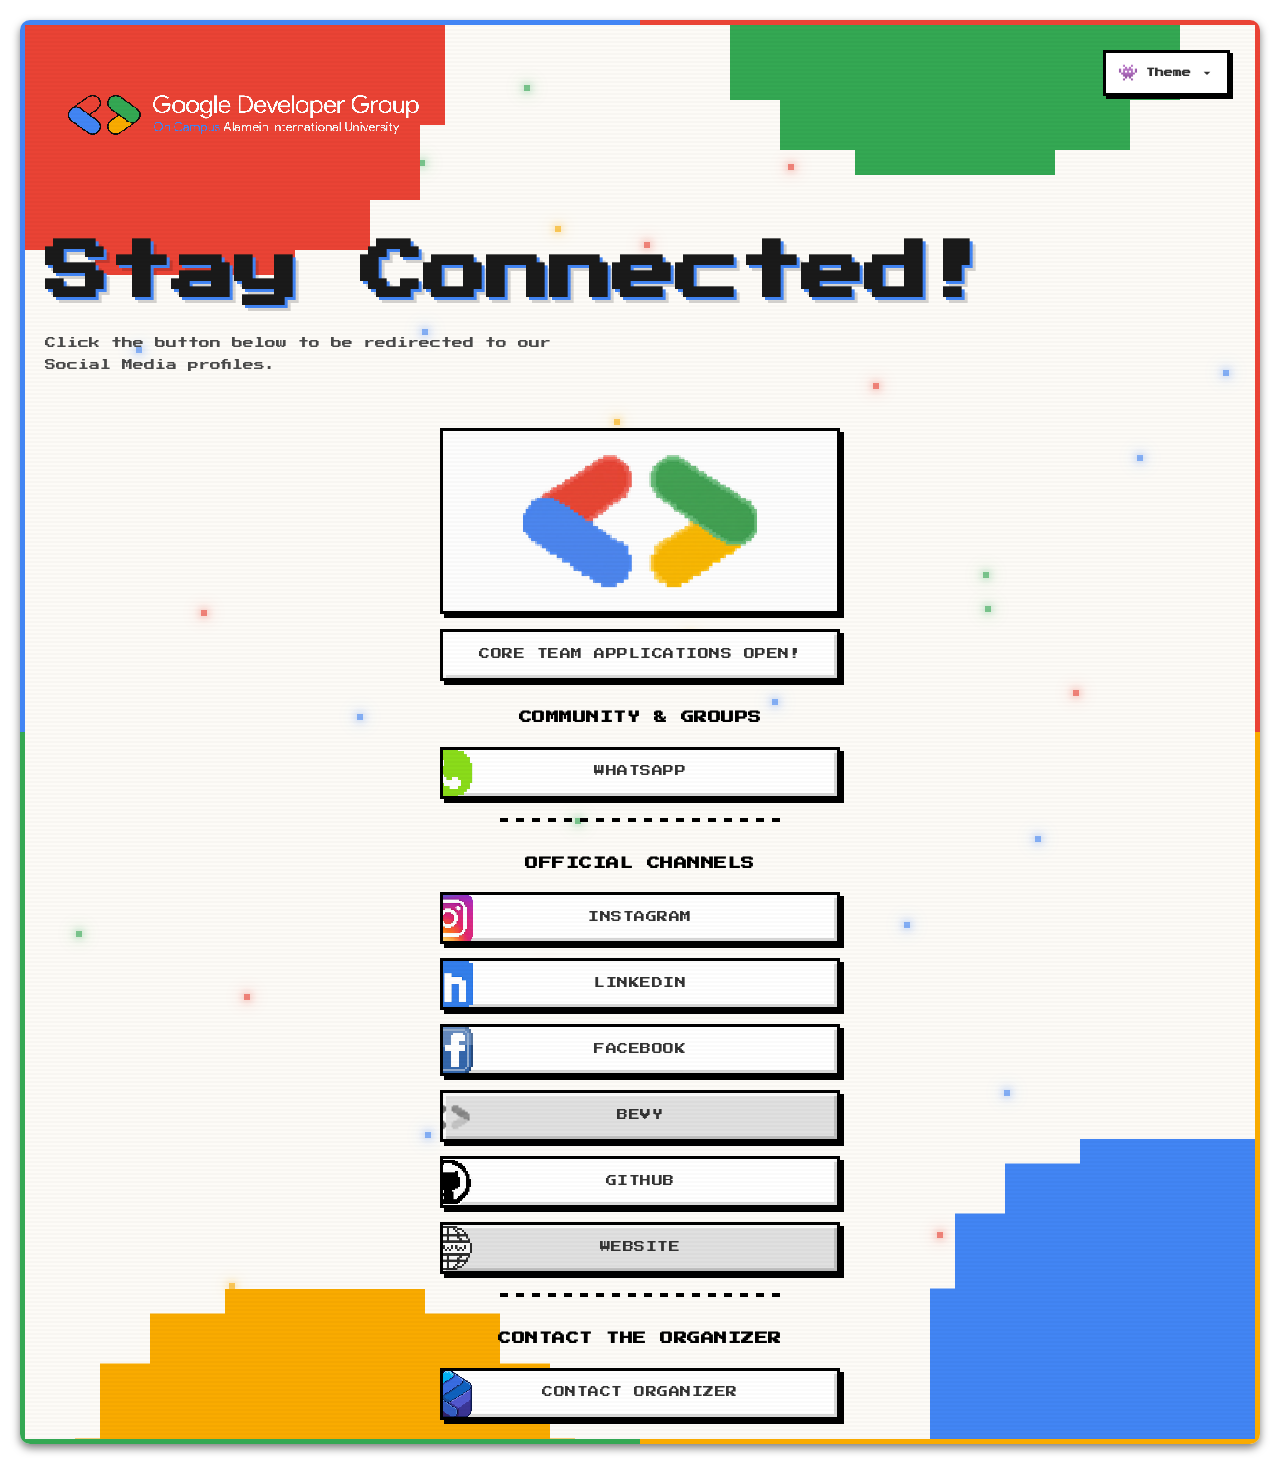
==== commit 9da75b33: "fix: resolved border hover flickering glitch" ====
--- a/index.html
+++ b/index.html
@@ -27,11 +27,12 @@
         <div class="container">
             <!-- Theme Switcher Menu (Top Right) -->
             <div class="theme-switcher-wrapper">
-                <button id="themeMenuButton" class="theme-menu-btn" aria-haspopup="true" aria-expanded="false" title="Change Theme">
+                <button id="themeMenuButton" class="theme-menu-btn" aria-haspopup="true" aria-expanded="false"
+                    title="Change Theme">
                     <span class="theme-icon">🎨</span>
                     <span class="theme-label">Theme</span>
                     <svg class="theme-chevron" viewBox="0 0 24 24" width="16" height="16">
-                        <path fill="currentColor" d="M7 10l5 5 5-5z"/>
+                        <path fill="currentColor" d="M7 10l5 5 5-5z" />
                     </svg>
                 </button>
                 <div id="themeDropdown" class="theme-dropdown" role="menu">
@@ -54,7 +55,8 @@
                     </button>
                     <div class="theme-dropdown-divider"></div>
                     <div class="theme-dropdown-header">Preferences</div>
-                    <button id="motionToggleBtn" class="theme-option motion-option" role="menuitemcheckbox" aria-checked="true" title="Toggle Animations">
+                    <button id="motionToggleBtn" class="theme-option motion-option" role="menuitemcheckbox"
+                        aria-checked="true" title="Toggle Animations">
                         <span class="option-icon" id="motionIcon">✨</span>
                         <div class="option-info">
                             <div class="option-title">Animations</div>
@@ -91,4 +93,4 @@
     <script type="module" src="./src/js/themeSwitcher.js"></script>
 </body>
 
-</html>
+</html>
--- a/index.css
+++ b/index.css
@@ -219,13 +219,32 @@
   gap: 16px;
 }
 
+.button-wrapper {
+  width: clamp(200px, 75%, 400px);
+  height: 50px;
+
+  opacity: 0;
+
+  display: flex;
+  justify-content: center;
+  align-items: center;
+
+  border-radius: 20px;
+
+  cursor: pointer;
+
+  transition: transform 0.2s ease;
+}
+
 .container a {
   --button-before-color: white;
 
+  pointer-events: none;
+
   position: relative;
   z-index: 0;
 
-  width: clamp(200px, 75%, 400px);
+  width: 100%;
   height: 50px;
 
   font-size: 16px;
@@ -236,12 +255,9 @@
   border: 1px solid #ccc;
   border-radius: 20px;
 
-  cursor: pointer;
   overflow: hidden;
 
   text-decoration: none;
-
-  opacity: 0;
 
   transition: transform 0.2s ease;
 }
@@ -291,31 +307,31 @@
   height: 100%;
 }
 
-.container a:hover {
+.container .button-wrapper:hover a {
   transform: translateX(0) scale(1.05);
 }
 
-.container a:active {
+.container .button-wrapper:active {
   transform: translateX(0) scale(0.95);
 }
 
-.container a:hover::before {
+.container .button-wrapper:hover a::before {
   width: 100%;
 }
 
-.container a:hover img {
+.container .button-wrapper:hover a img {
   left: calc(100% - 30px);
 }
 
-.container a.disabled {
+.container .button-wrapper:has(a.disabled) {
   cursor: not-allowed;
   background: #f4f4f4;
   border-color: #bbb;
   color: #555;
 }
 
-.container a.disabled:active {
-  transform: none;
+.container .button-wrapper.button-wrapper:has(a.disabled):active {
+  transform: translateX(0) scale(1.05);
 }
 
 .container a.disabled img {
@@ -536,23 +552,29 @@
 /* --------------------------------------------------------------------------
    Accessibility & Motion Preferences
    -------------------------------------------------------------------------- */
-/* Explicitly disabled by user */
+/* User explicitly disabled motion */
 html[data-motion="disabled"] .container-background-border,
 html[data-motion="disabled"] .particle {
   animation: none !important;
 }
 
 html[data-motion="disabled"] .container a,
+html[data-motion="disabled"] .container a::before,
 html[data-motion="disabled"] .tree-img-card,
 html[data-motion="disabled"] .tree-img-card img,
 html[data-motion="disabled"] .tree-heading,
 html[data-motion="disabled"] .tree-divider,
 html[data-motion="disabled"] .logo,
 html[data-motion="disabled"] .container h1,
-html[data-motion="disabled"] .container p {
+html[data-motion="disabled"] #description {
   opacity: 1 !important;
   transform: none !important;
   animation: none !important;
+  transition: none !important;
+}
+
+html[data-motion="disabled"] .container a img {
+  transition: none !important;
 }
 
 html[data-motion="disabled"] .google-circle {
@@ -560,11 +582,15 @@
   animation: none !important;
 }
 
-/* System reduced motion (respects OS unless user explicitly chose data-motion="enabled") */
+/* OS prefers reduced motion, unless user explicitly enabled motion */
 @media (prefers-reduced-motion: reduce) {
   html:not([data-motion="enabled"]) .container-background-border,
   html:not([data-motion="enabled"]) .particle {
     animation: none !important;
+  }
+
+  html:not([data-motion="enabled"]) .container a img {
+    transition: none !important;
   }
 
   html:not([data-motion="enabled"]) .container a,
@@ -574,10 +600,11 @@
   html:not([data-motion="enabled"]) .tree-divider,
   html:not([data-motion="enabled"]) .logo,
   html:not([data-motion="enabled"]) .container h1,
-  html:not([data-motion="enabled"]) .container p {
+  html:not([data-motion="enabled"]) #description {
     opacity: 1 !important;
     transform: none !important;
     animation: none !important;
+    transition: none !important;
   }
 
   html:not([data-motion="enabled"]) .google-circle {
--- a/src/css/pixel-theme.css
+++ b/src/css/pixel-theme.css
@@ -165,7 +165,7 @@
   transition: 0.25s steps(4);
 }
 
-[data-theme="pixel"] .container a:hover {
+[data-theme="pixel"] .container .button-wrapper:hover a {
   transform: translate(-2px, -2px);
   box-shadow:
     6px 6px 0px #000000,
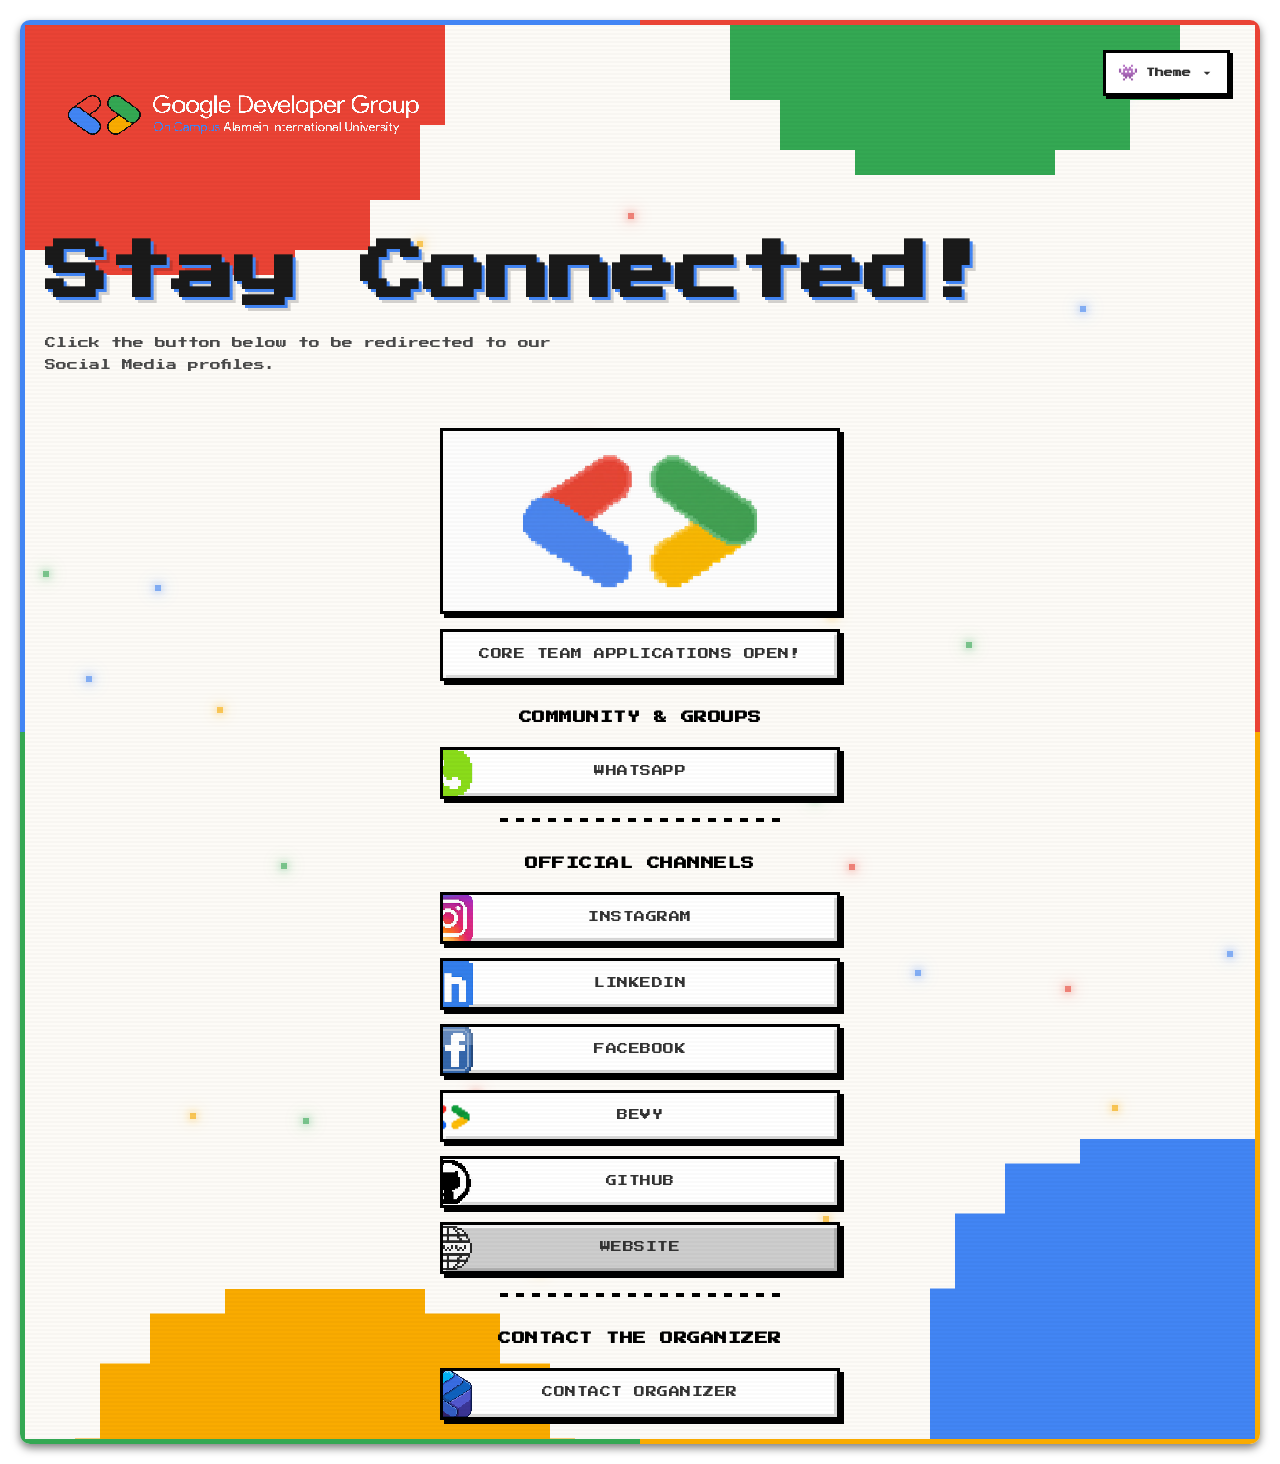
==== commit ab1505d4: "Update meta tags for OpenGraph and Twitter Card Updated OpenGraph and Twitter Card meta tags with ab" ====
--- a/index.html
+++ b/index.html
@@ -9,7 +9,14 @@
     <meta property="og:title" content="GDG on Campus AIU | Stay Connected!" />
     <meta property="og:description"
         content="Official link tree for Google Developer Groups on Campus - Alamein International University." />
-    <meta property="og:image" content="./assets/icons/GDGOnCampus-Horizontal-logo.png" />
+    <!-- OpenGraph image with full absolute URL -->
+    <meta property="og:image" content="https://gdgoc-aiu.github.io/gdgoc_tree/assets/icons/GDGOnCampus-Horizontal-logo.png" />
+    
+    <!-- Twitter Card Meta Tags -->
+    <meta name="twitter:card" content="summary_large_image" />
+    <meta name="twitter:title" content="GDGoC AIU Links" />
+    <meta name="twitter:description" content="Official links and resources for GDG On Campus - AIU." />
+    <meta name="twitter:image" content="https://gdgoc-aiu.github.io/gdgoc_tree/assets/icons/GDGOnCampus-Horizontal-logo.png" />
     <title>GDG on Campus AIU | Stay Connected!</title>
     <link rel="icon" type="image/png" href="./assets/icons/GDGoC-logo1.png">
     <link rel="preconnect" href="https://fonts.googleapis.com">
@@ -93,4 +100,4 @@
     <script type="module" src="./src/js/themeSwitcher.js"></script>
 </body>
 
-</html>+</html>
--- a/index.css
+++ b/index.css
@@ -85,12 +85,11 @@
 .container-background-border {
   position: absolute;
 
-  width: 10000px;
-  height: 10000px;
+  width: var(--background-size, 200vmax);
+  height: var(--background-size, 200vmax);
 
   top: 50%;
   left: 50%;
-
   transform: translate(-50%, -50%);
 
   background: conic-gradient(
@@ -311,7 +310,7 @@
   transform: translateX(0) scale(1.05);
 }
 
-.container .button-wrapper:active {
+.container .button-wrapper:active a {
   transform: translateX(0) scale(0.95);
 }
 
@@ -330,7 +329,7 @@
   color: #555;
 }
 
-.container .button-wrapper.button-wrapper:has(a.disabled):active {
+.container .button-wrapper:has(a.disabled):active {
   transform: translateX(0) scale(1.05);
 }
 
--- a/src/css/pixel-theme.css
+++ b/src/css/pixel-theme.css
@@ -173,7 +173,7 @@
     inset -3px -3px 0px rgba(0, 0, 0, 0.2);
 }
 
-[data-theme="pixel"] .container a:active {
+[data-theme="pixel"] .container .button-wrapper:active a {
   transform: translate(2px, 2px);
   box-shadow:
     2px 2px 0px #000000,
@@ -182,12 +182,11 @@
 }
 
 [data-theme="pixel"] .container a.disabled {
-  cursor: not-allowed;
-  background: #e0e0e0;
+  background: #cdcdcd;
   color: #555555;
 }
 
-[data-theme="pixel"] .container a.disabled:active {
+[data-theme="pixel"] .container .button-wrapper:has(a.disabled):active {
   transform: none;
   box-shadow:
     4px 4px 0px #000000,
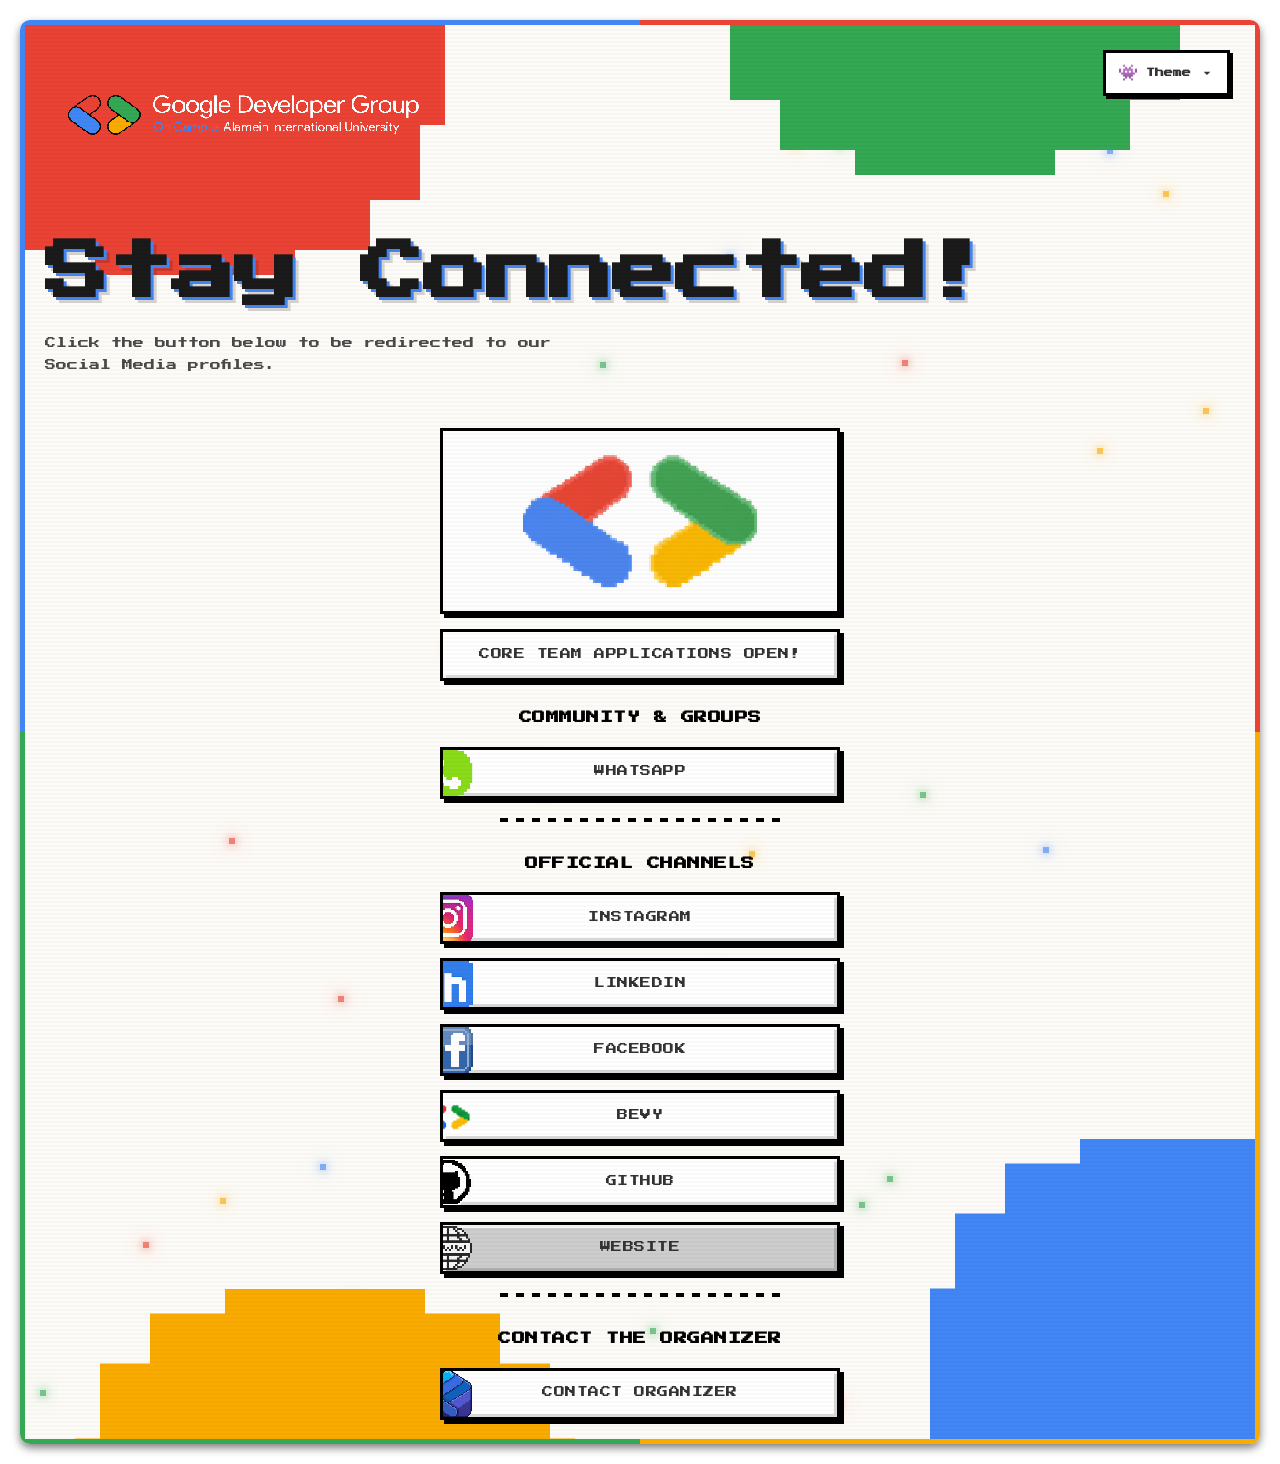
==== commit a10830a7: "Change image URLs to relative paths in index.html Updated OpenGraph and Twitter Card image paths to " ====
--- a/index.html
+++ b/index.html
@@ -10,13 +10,13 @@
     <meta property="og:description"
         content="Official link tree for Google Developer Groups on Campus - Alamein International University." />
     <!-- OpenGraph image with full absolute URL -->
-    <meta property="og:image" content="https://gdgoc-aiu.github.io/gdgoc_tree/assets/icons/GDGOnCampus-Horizontal-logo.png" />
+    <meta property="og:image" content="./assets/icons/GDGOnCampus-Horizontal-logo.png" />
     
     <!-- Twitter Card Meta Tags -->
     <meta name="twitter:card" content="summary_large_image" />
     <meta name="twitter:title" content="GDGoC AIU Links" />
     <meta name="twitter:description" content="Official links and resources for GDG On Campus - AIU." />
-    <meta name="twitter:image" content="https://gdgoc-aiu.github.io/gdgoc_tree/assets/icons/GDGOnCampus-Horizontal-logo.png" />
+    <meta name="twitter:image" content="./assets/icons/GDGOnCampus-Horizontal-logo.png" />
     <title>GDG on Campus AIU | Stay Connected!</title>
     <link rel="icon" type="image/png" href="./assets/icons/GDGoC-logo1.png">
     <link rel="preconnect" href="https://fonts.googleapis.com">
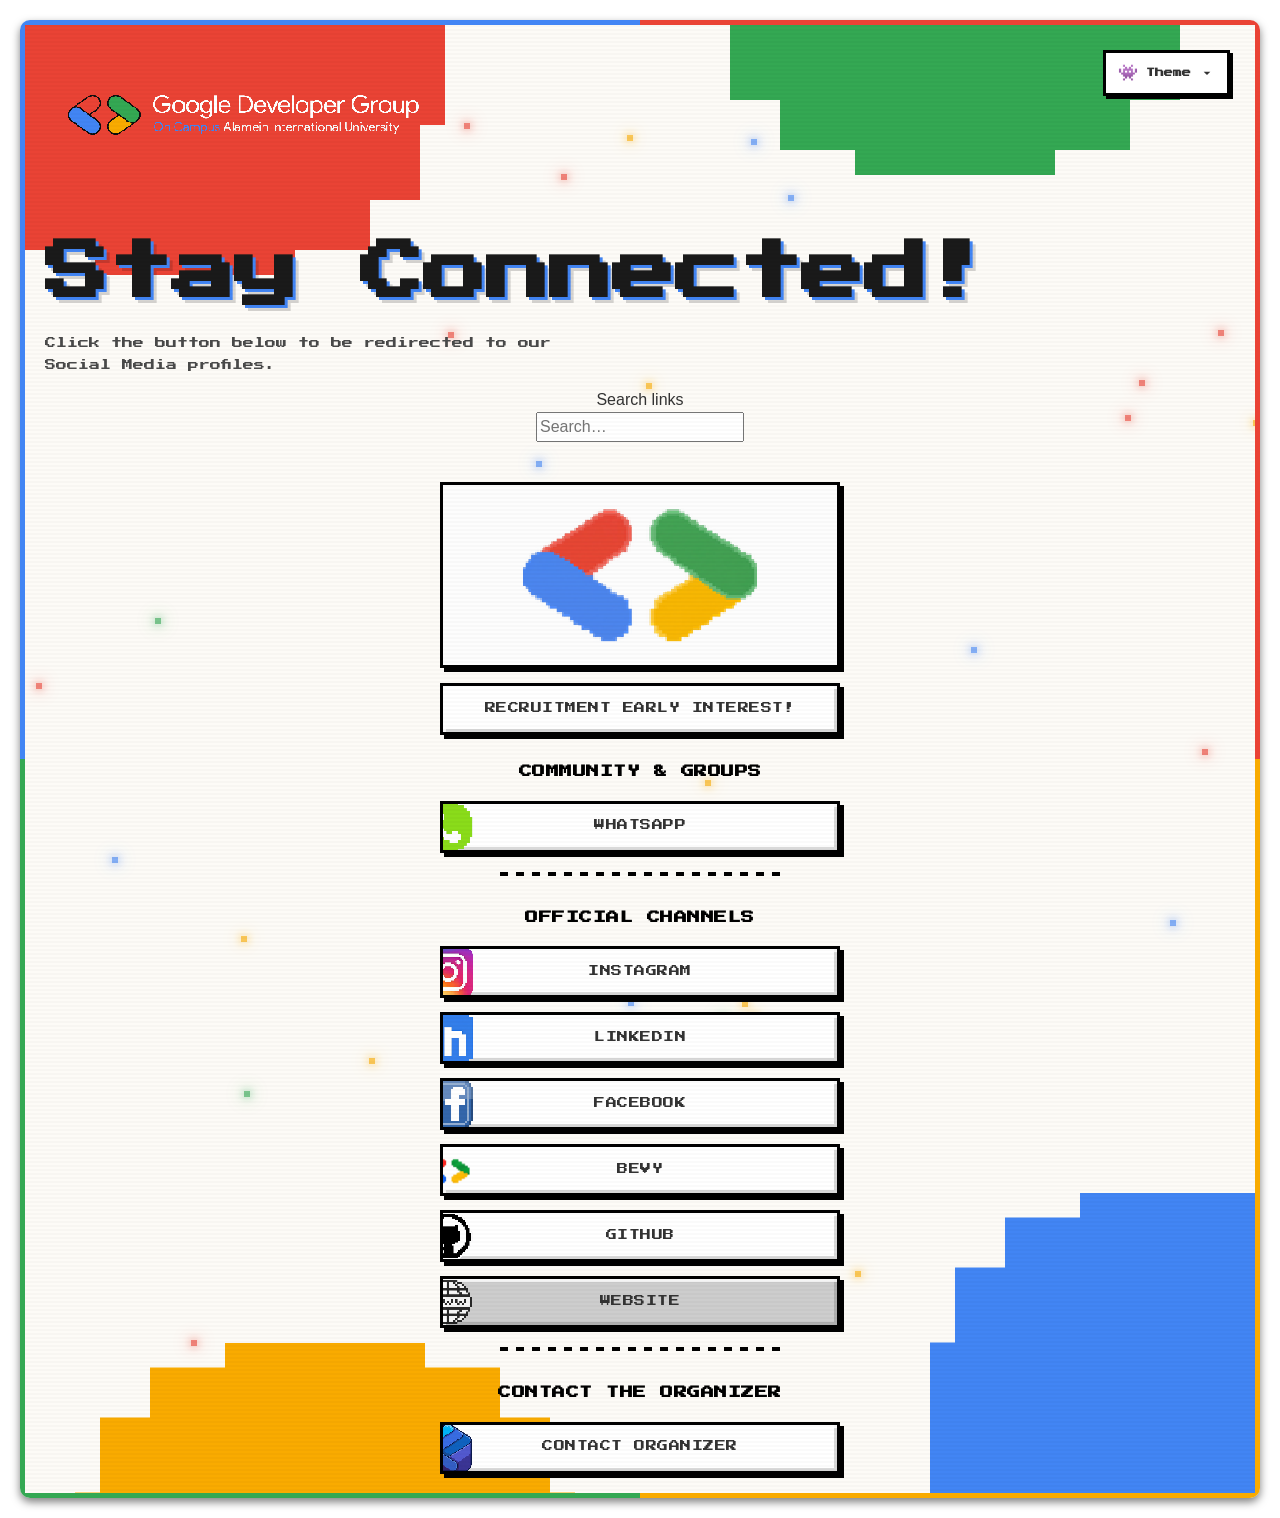
==== commit 300e9b1a: "feat: add instant client-side link search and filter" ====
--- a/index.html
+++ b/index.html
@@ -98,6 +98,7 @@
     <script type="module" src="./src/js/fillLinks.js"></script>
     <script type="module" src="./src/js/background.js"></script>
     <script type="module" src="./src/js/themeSwitcher.js"></script>
+    <script type="module" src="./src/js/linkFilter.js"></script>
 </body>
 
 </html>
